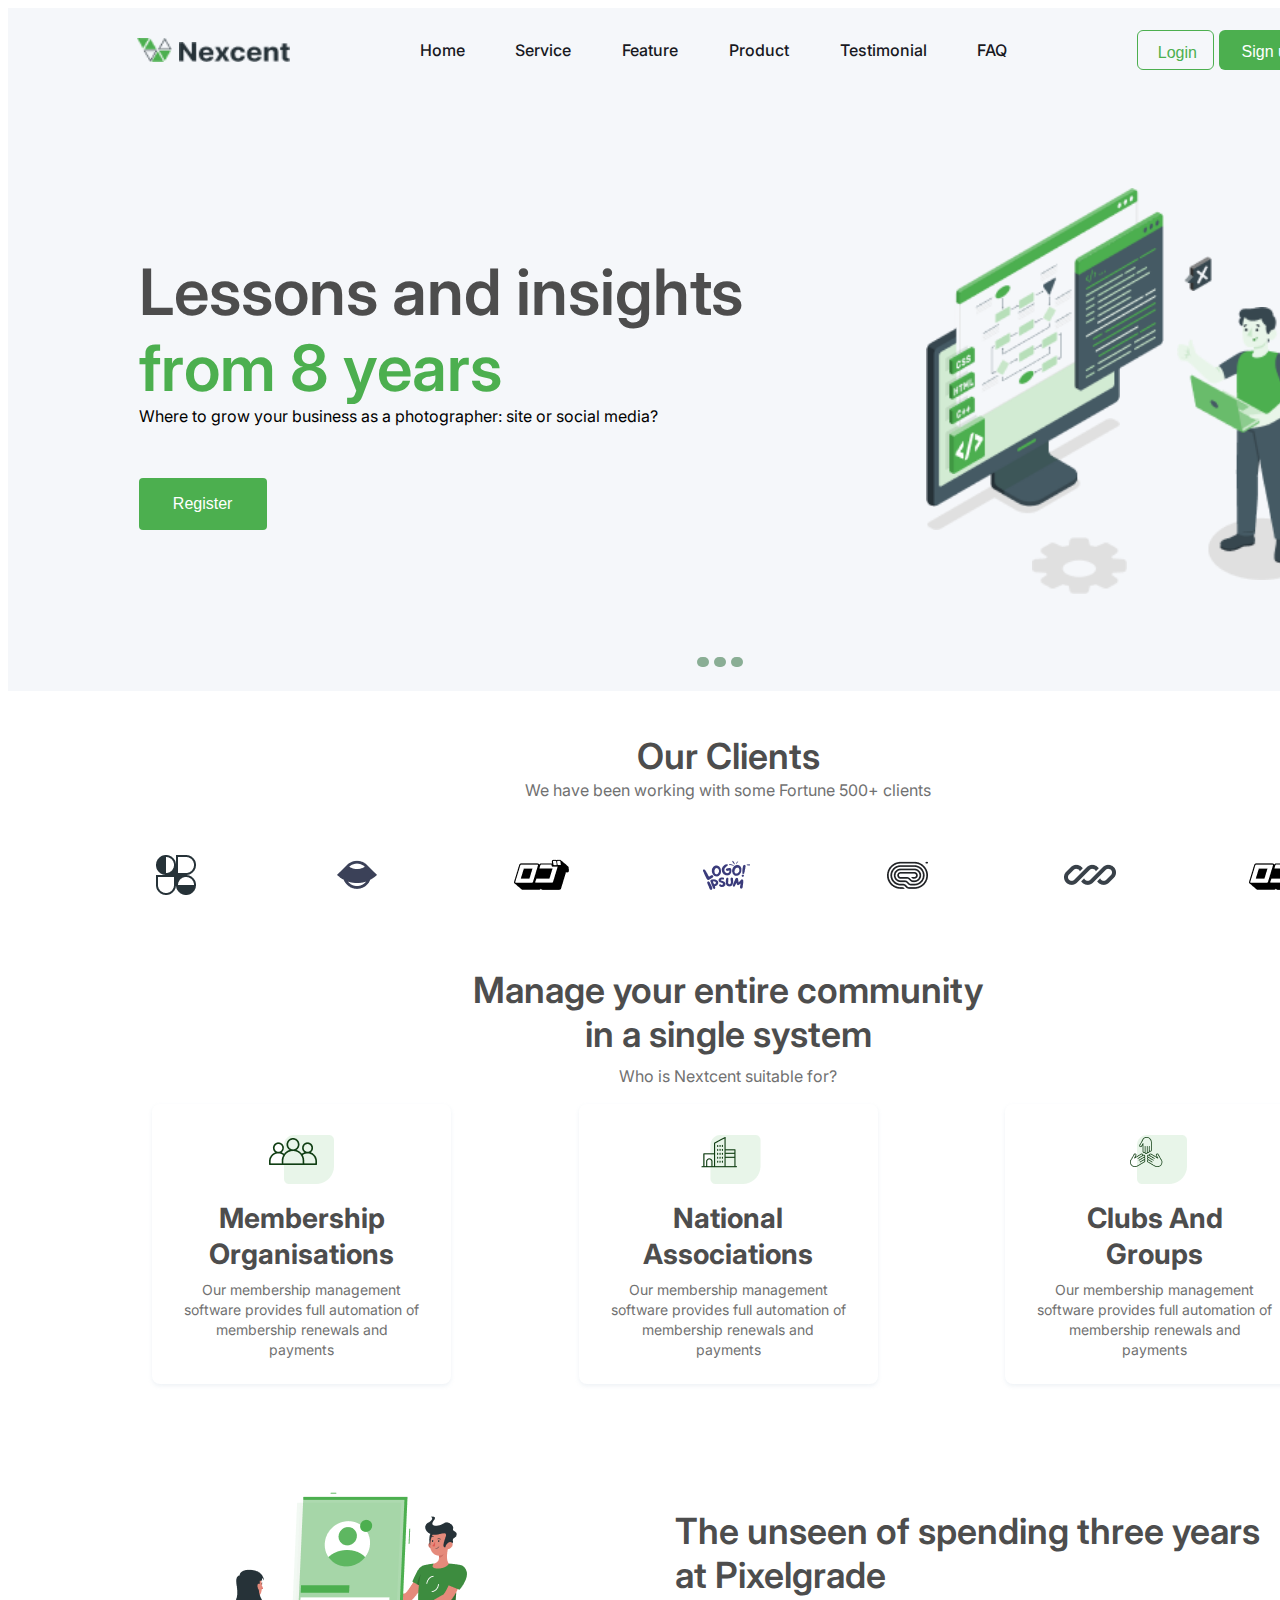
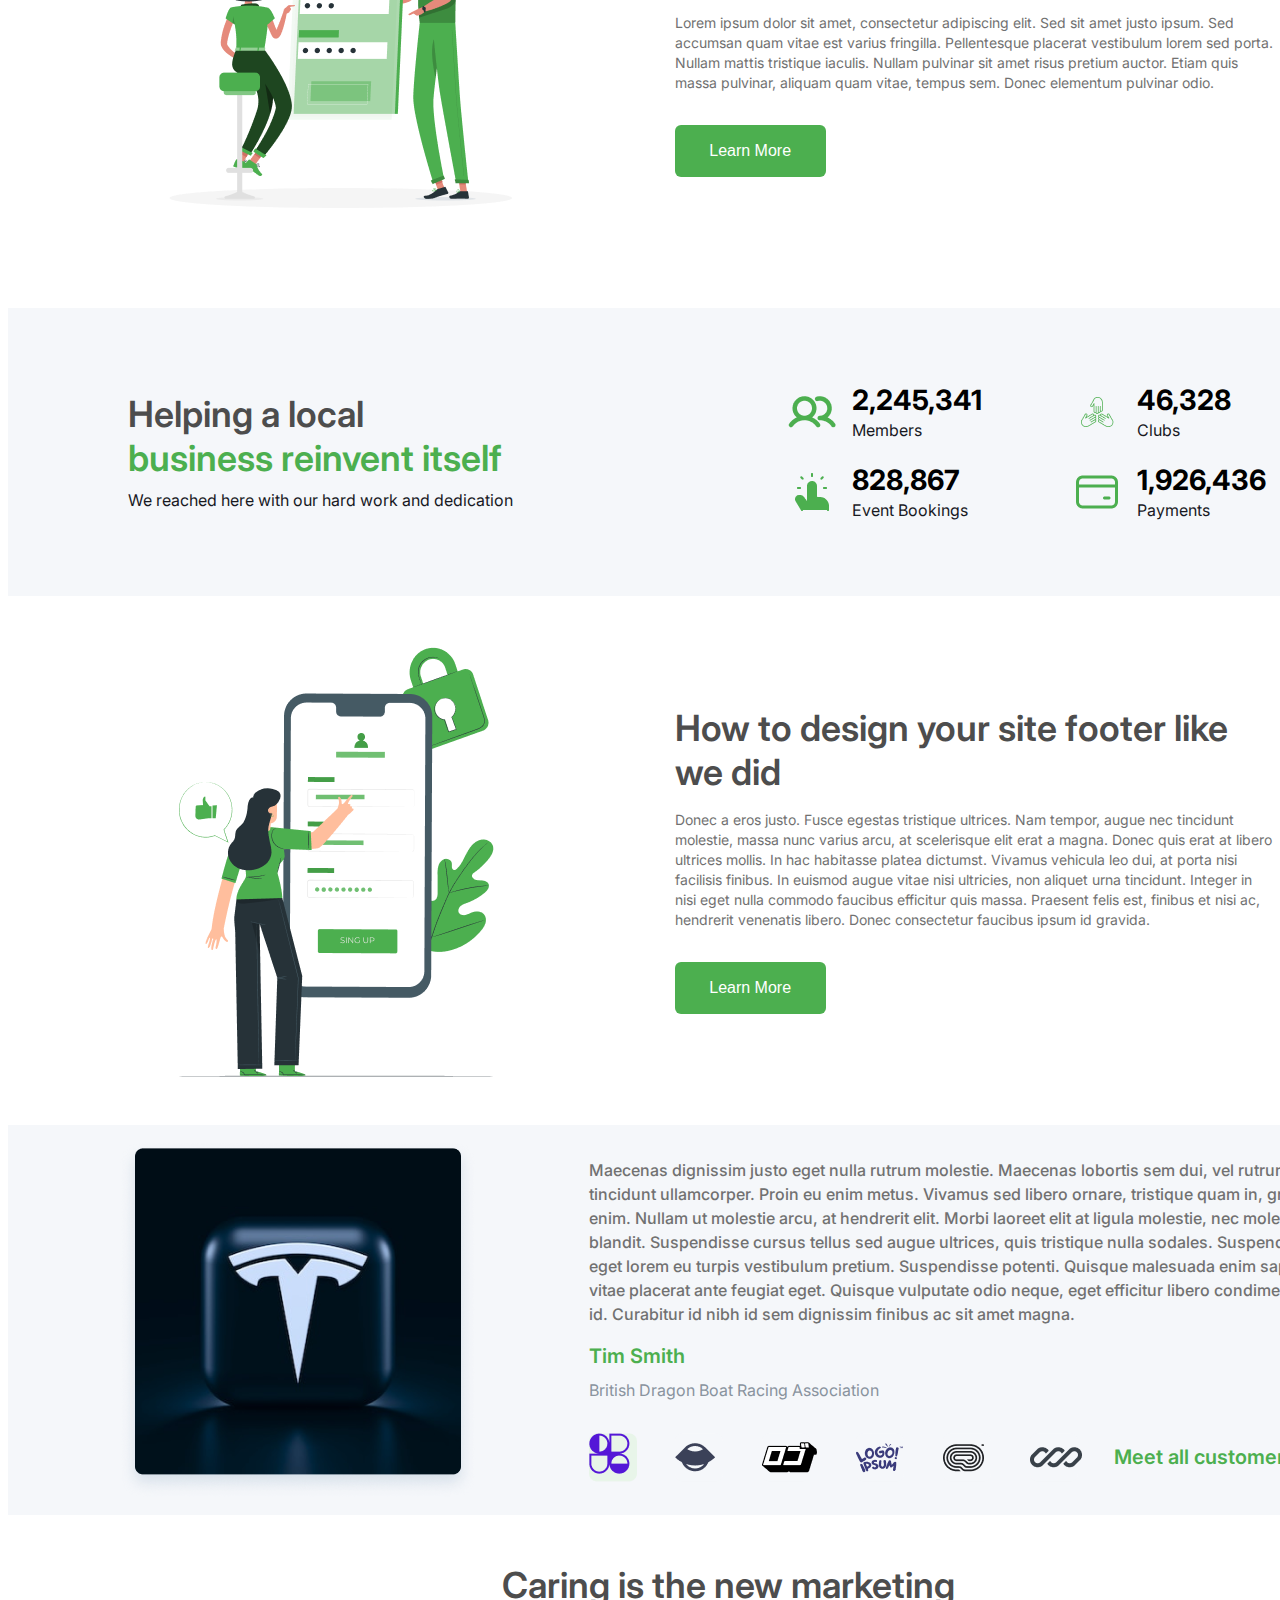
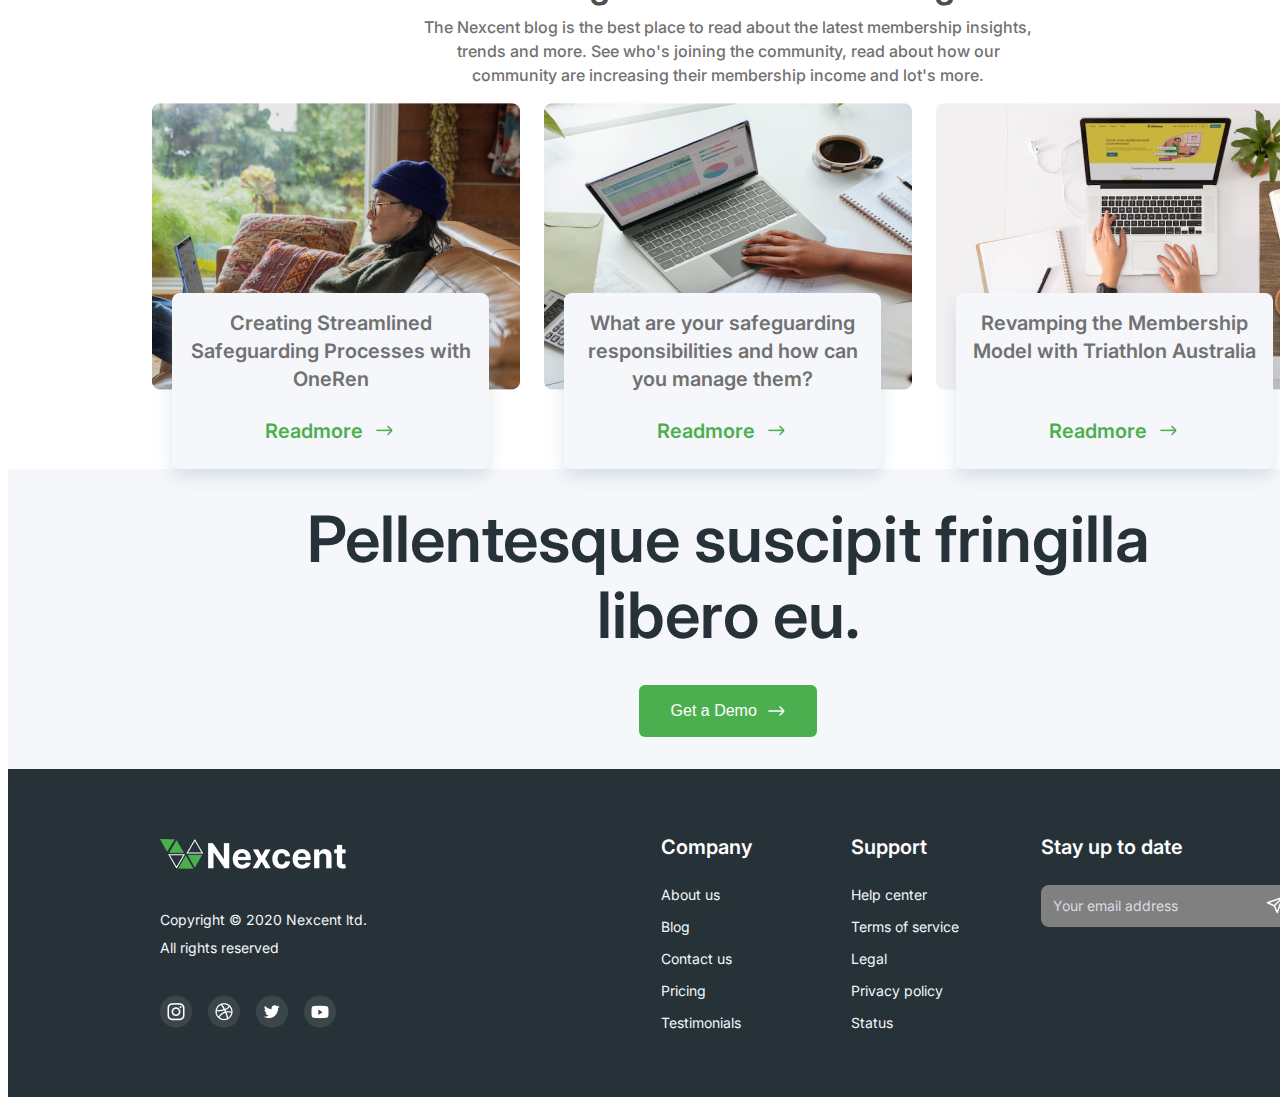
==== index.html @ bb8bcdd5 "fix: community name" ====
<!DOCTYPE html>

<head>
    <!-- get font from googl-->
    <link href="https://fonts.googleapis.com/css?family=Inter:100,200,300,regular,500,600,700,800,900" rel="stylesheet"/>
    <link rel="stylesheet" href="./css/index.css">
</head>
<body>
    <section class="flex-space header">
        <h1>
            <!--this head logo different with footer logo -->
            <img class="logo-icon" src="./img/Icon.png" alt="logo icon">
            <img class="logo-nexcent" src="./img/Nexcent.png" alt="Nexcent"> 
        </h1>
        <div class="flex-space menu">
            <!--all of this div is links-->
            <a #href="">Home</a>
            <a #href="">Service</a>
            <a #href="">Feature</a>
            <a #href="">Product</a>
            <a #href="">Testimonial</a>
            <a #href="">FAQ</a>
        </div>
        <div class="flex-space header-button">
            <!--2 of this button using same text style-->
            <button class="button button-login">Login</button>
            <button class="button button-signup">Sign up</button>
        </div>
    </section>
    <section class="home">
        <div class="introduce flex-space">
            <div class="introduce-content flex-space">
                <div class="introduce-text flex-space">
                    <div class="introduce-title">Lessons and insights <span class="frame-one-title-two">from 8 years</span></div>
                    <div class="introduce-discription">Where to grow your business as a photographer: site or social media?</div>
                </div>
                <button class="introduce-button button">Register</button>
            </div>
            <div class="introduce-image">
                <img class="img-pc-shadow" src="./img/introduce-img/pc-shadow.png" alt="pc shadow">
                <img class="img-pc" src="./img/introduce-img/freepik-device-1-inject.png" alt="device 1 inject">
                <img class="img-windows" src="./img/introduce-img/freepik-Windows- inject.png" alt="windows inject">
                <img class="img-shadow-one" src="./img/introduce-img/freepik-shadow-inject.png" alt="shadow inject">
                <img class="img-bubbles" src="./img/introduce-img/freepik-speech-bubbles-inject.png" alt="bubbles inject">
                <img class="img-human-shadow" src="./img/introduce-img/freepik-Shadow- inject-two.png"  alt="shadow inject two">
                <img class="img-human" src="./img/introduce-img/freepik-Character- inject.png" alt="character inject">
            </div>
            <!--this can use to set different section of hero-section -->
            <div class="introduce-dot flex-space">
                <button class="dot-button"></button>
                <button class="dot-button"></button>
                <button class="dot-button"></button>
            </div>
        </div>
        <section class="clients flex-space">
            <div class="client-head flex-space">
                <div class="clients-title">Our Clients</div>
                <div class="clients-description">We have been working with some Fortune 500+ clients</div>
            </div>
            <div class="clients-logo flex-space">
                <!--there image will have a links and i don't know their name so i ll name it by number-->
                <img  src="./img/clients-logo/Logo-one.png" alt="logo one">
                <img  src="./img/clients-logo/Logo-two.png" alt="logo two">
                <img  src="./img/clients-logo/Logo-three.png" alt="logo three">
                <img  src="./img/clients-logo/Logo-four.png" alt="logo four">
                <img  src="./img/clients-logo/Logo-five.png" alt="logo five">
                <img  src="./img/clients-logo/Logo-six.png" alt="logo six">
                <img  src="./img/clients-logo/Logo-seven.png" alt="logo seven">
            </div>
        </section>
        <section class="community">
            <div class="community-head">
                <div class="community-title">Manage your entire community in a single system</div>
                <div class="community-description">Who is Nextcent suitable for?</div>
            </div>
            <div class="community-content">
                <div class="community-part">
                    <div class="part-head">
                        <img src="./img/community/membership.png" alt="membership">
                        <div class="part-title">Membership Organisations</div>
                    </div>
                    <div class="part-description">
                        Our membership management software provides full automation of membership renewals and payments
                    </div>
                </div>
                <div class="community-part">
                    <div class="part-head">
                        <img src="./img/community/national.png" alt="national associations">
                        <div class="part-title">National Associations</div>
                    </div>
                    <div class="part-description">Our membership management software provides full automation of membership renewals and payments</div>
                </div>
                <div class="community-part">
                    <div class="part-head">
                        <img src="./img/community/club.png" alt="club and groups">
                        <div class="part-title">Clubs And Groups</div>
                    </div>
                    <div class="part-description">Our membership management software provides full automation of membership renewals and payments</div>
                </div>
            </div>
        </section>
        <section class="body-content">
            <section class="unlock">           
                    <img src="./img/body-content/rafiki.png" alt="mobile">               
                <div class="unlock-content">
                    <div class="unlock-content unlock-text">
                        <div class="unlock-title">The unseen of spending three years at Pixelgrade</div>
                        <div class="unlock-description">
                            Lorem ipsum dolor sit amet, consectetur adipiscing elit. Sed sit
                            amet justo ipsum. Sed accumsan quam vitae est varius fringilla. Pellentesque placerat
                            vestibulum lorem sed porta. Nullam mattis tristique iaculis. Nullam pulvinar sit amet risus
                            pretium auctor. Etiam quis massa pulvinar, aliquam quam vitae, tempus sem. Donec elementum
                            pulvinar odio.
                        </div>
                    </div>
                    <button class="button unlock-button">Learn More</button>
                </div>
            </section>
            <section class="achievements">
                <div class="achievements achievements-heading">
                    <div class="achievements-title">Helping a local<br><span class="achievements-title-two"> business reinvent itself</span></div>
                    <div class="achievements-description">We reached here with our hard work and dedication</div>
                </div>
                <div class="couts">            
                        <div class="achievements members">
                            <img src="./img/body-content/members.png" alt="members">
                            <div class="counts-detail">
                                <div class="number">2,245,341</div>
                                <!-- there numbers of achievement can be change by js or get info from other page????-->
                                <div class="achievements-name">Members</div>
                            </div>
                        </div>
                        <div class="achievements members">
                            <img src="./img/body-content/clubs.png" alt="clubs">
                            <div class="counts-detail">
                                <div class="number">46,328</div>
                                <div class="achievements-name">Clubs</div>
                            </div>
                        </div>                   
                        <div class="achievements members">
                            <img src="./img/body-content/event-bookings.png" alt="event bookings">
                            <div class="counts-detail">
                                <div class="number">828,867</div>
                                <div class="achievements-name">Event Bookings</div>
                            </div>
                        </div>
                        <div class="achievements members">
                            <img src="./img/body-content/payments.png" alt="payments">
                            <div class="counts-detail">
                                <div class="number">1,926,436</div>
                                <div class="achievements-name">Payments</div>
                            </div>
                        </div>                   
                </div>
            </section>
            <section class="calender">
                <img src="./img/body-content/pana.png" alt="human logging phone">
                <div class="calender-content">
                    <div class="calender-text">
                        <div class="calender-title">How to design your site footer like we did</div>
                        <div class="calender-description">
                            Donec a eros justo. Fusce egestas tristique ultrices. Nam
                            tempor, augue nec tincidunt molestie, massa nunc varius arcu, at scelerisque elit erat a
                            magna. Donec quis erat at libero ultrices mollis. In hac habitasse platea dictumst. Vivamus
                            vehicula leo dui, at porta nisi facilisis finibus. In euismod augue vitae nisi ultricies,
                            non aliquet urna tincidunt. Integer in nisi eget nulla commodo faucibus efficitur quis
                            massa. Praesent felis est, finibus et nisi ac, hendrerit venenatis libero. Donec consectetur
                            faucibus ipsum id gravida.
                        </div>
                    </div>
                    <button class="button calender-button">Learn More</button>
                </div>
            </section>
            <section class="customer">
                <img src="./img/body-content/image 9.png" alt="customer image">
                <div class="customer-content">
                    <div class="customer-text">
                        <div class="customer-description">
                            Maecenas dignissim justo eget nulla rutrum molestie. Maecenas
                            lobortis sem dui, vel rutrum risus tincidunt ullamcorper. Proin eu enim metus. Vivamus sed
                            libero ornare, tristique quam in, gravida enim. Nullam ut molestie arcu, at hendrerit elit.
                            Morbi laoreet elit at ligula molestie, nec molestie mi blandit. Suspendisse cursus tellus
                            sed augue ultrices, quis tristique nulla sodales. Suspendisse eget lorem eu turpis
                            vestibulum pretium. Suspendisse potenti. Quisque malesuada enim sapien, vitae placerat ante
                            feugiat eget. Quisque vulputate odio neque, eget efficitur libero condimentum id. Curabitur
                            id nibh id sem dignissim finibus ac sit amet magna.
                        </div>
                        <div class="customer-author">
                            <div class="author-name">Tim Smith</div>
                            <div class="author-position">British Dragon Boat Racing Association</div>
                        </div>
                    </div>
                    <div class="customer-logo">
                        <div class="customer-logo-head">
                            <img src="./img/body-content/Logo.png" alt="logo one">
                            <img src="./img/body-content/Logo (1).png" alt="logo two">
                            <img src="./img/body-content/Logo (2).png" alt="logo thir">
                            <img src="./img/body-content/Logo (3).png" alt="logo four">
                            <img src="./img/body-content/Logo (4).png" alt="logo five">
                            <img src="./img/body-content/Logo (5).png" alt="logo six">
                        </div>
                        <a #href="" class="customer-more">Meet all customers<img src="./img/body-content/Right.png" alt="right arow"></a>
                    </div>
                </div>
            </section>
            <section class="community-update">
                <div class="community-update-head">
                    <div class="community-update-title">Caring is the new marketing</div>
                    <div class="community-update-description">
                        The Nexcent blog is the best place to read about the
                        latest membership insights, trends and more. See who's joining the community, read about how our
                        community are increasing their membership income and lot's more.
                    </div>
                </div>
                <div class="community-update-content">
                    <div class="community-update-content-one">
                        <img src="./img/body-content/image 18.png" alt="human with laptop">
                        <div class="community-update-text">
                            <div class="community-update-about">Creating Streamlined Safeguarding Processes with OneRen</div>
                            <a class="community-update-read-more">Readmore<img class="customer-more-icon" src="./img/body-content/Right.png" alt="right arow"></a>
                        </div>
                    </div>
                    <div class="community-update-content-one">
                        <img src="./img/body-content/image 19.png" alt="human textting with laptop one">
                        <div class="community-update-text">
                            <div class="community-update-about">What are your safeguarding responsibilities and how can you manage them?</div>
                            <a class="community-update-read-more">Readmore<img class="customer-more-icon" src="./img/body-content/Right.png" alt="right arow"></a>
                        </div>
                    </div>
                    <div class="community-update-content-one">
                        <img src="./img/body-content/image 20.png" alt="human textting with laptop two">
                        <div class="community-update-text">
                            <div class="community-update-about">Revamping the Membership Model with Triathlon Australia</div>
                            <a class="community-update-read-more">Readmore<img class="customer-more-icon" src="./img/body-content/Right.png" alt="right arow"></a>
                        </div>
                    </div>
                </div>
            </section>
        </section>
    </section>
</body>
<footer>
    <section class="footer-text">
        <div class="footer-title">Pellentesque suscipit fringilla libero eu.</div>
        <button class="button footer-button">
            Get a Demo
            <img class="footer-button-right-arrow" src="./img/Right.png" alt="right while arow">
        </button>
    </section>
    <section class="footer-big">
        <div class="company-info">
            <div>
                <img src="./img/nextcen-footer.png" alt="logo icon">
                <img src="./img/Nexcent-white.png" alt="nexcent">
            </div>
            <div class="copyright">
                <div>Copyright © 2020 Nexcent ltd.</div>
                <div>All rights reserved</div>
            </div>

            <div class="social-links">
                <img src="./img/instagram.png" alt="instagram">
                <img src="./img/bakesball.png" alt="bakesball?">
                <img src="./img/twiter.png" alt="twiter">
                <img src="./img/youtube.png" alt="youtube">
            </div>
        </div>
        <section class="links">
            <div class="col-one">
                <div class="col-one-head">Company</div>
                <div class="col-one-link-group">
                    <a class="col-one-link">About us</a>
                    <a class="col-one-link">Blog</a>
                    <a class="col-one-link">Contact us</a>
                    <a class="col-one-link">Pricing</a>
                    <a class="col-one-link">Testimonials</a>
                </div>
            </div>
            <div class="col-one">
                <!-- it use same div css so i used it again without rename-->
                <div class="col-one-head">Support</div>
                <div class="col-one-link-group">
                    <a class="col-one-link">Help center</a>
                    <a class="col-one-link">Terms of service</a>
                    <a class="col-one-link">Legal</a>
                    <a class="col-one-link">Privacy policy</a>
                    <a class="col-one-link">Status</a>
                </div>
            </div>
            <div class="col-two">
                <div class="col-one-head">Stay up to date</div>
                <form class="email-input" action="./action/action_page.php">
                    <label id="email-input-title" for="emails">Your email address</label>
                    <input class="email-input-box" oninput="myFunction()" type="email" id="emails" name="emails"
                        multiple>
                    <input class="email-send-image" type="image" src="./img/send.png" alt="submit">
                </form>
                <script src="./js/index.js"></script> <!-- i am not sure this correct or not-->
            </div>
        </section>
    </section>
</footer>
---- css/index.css ----
@import "body.css";
@import "footer.css";
@import "head.css";
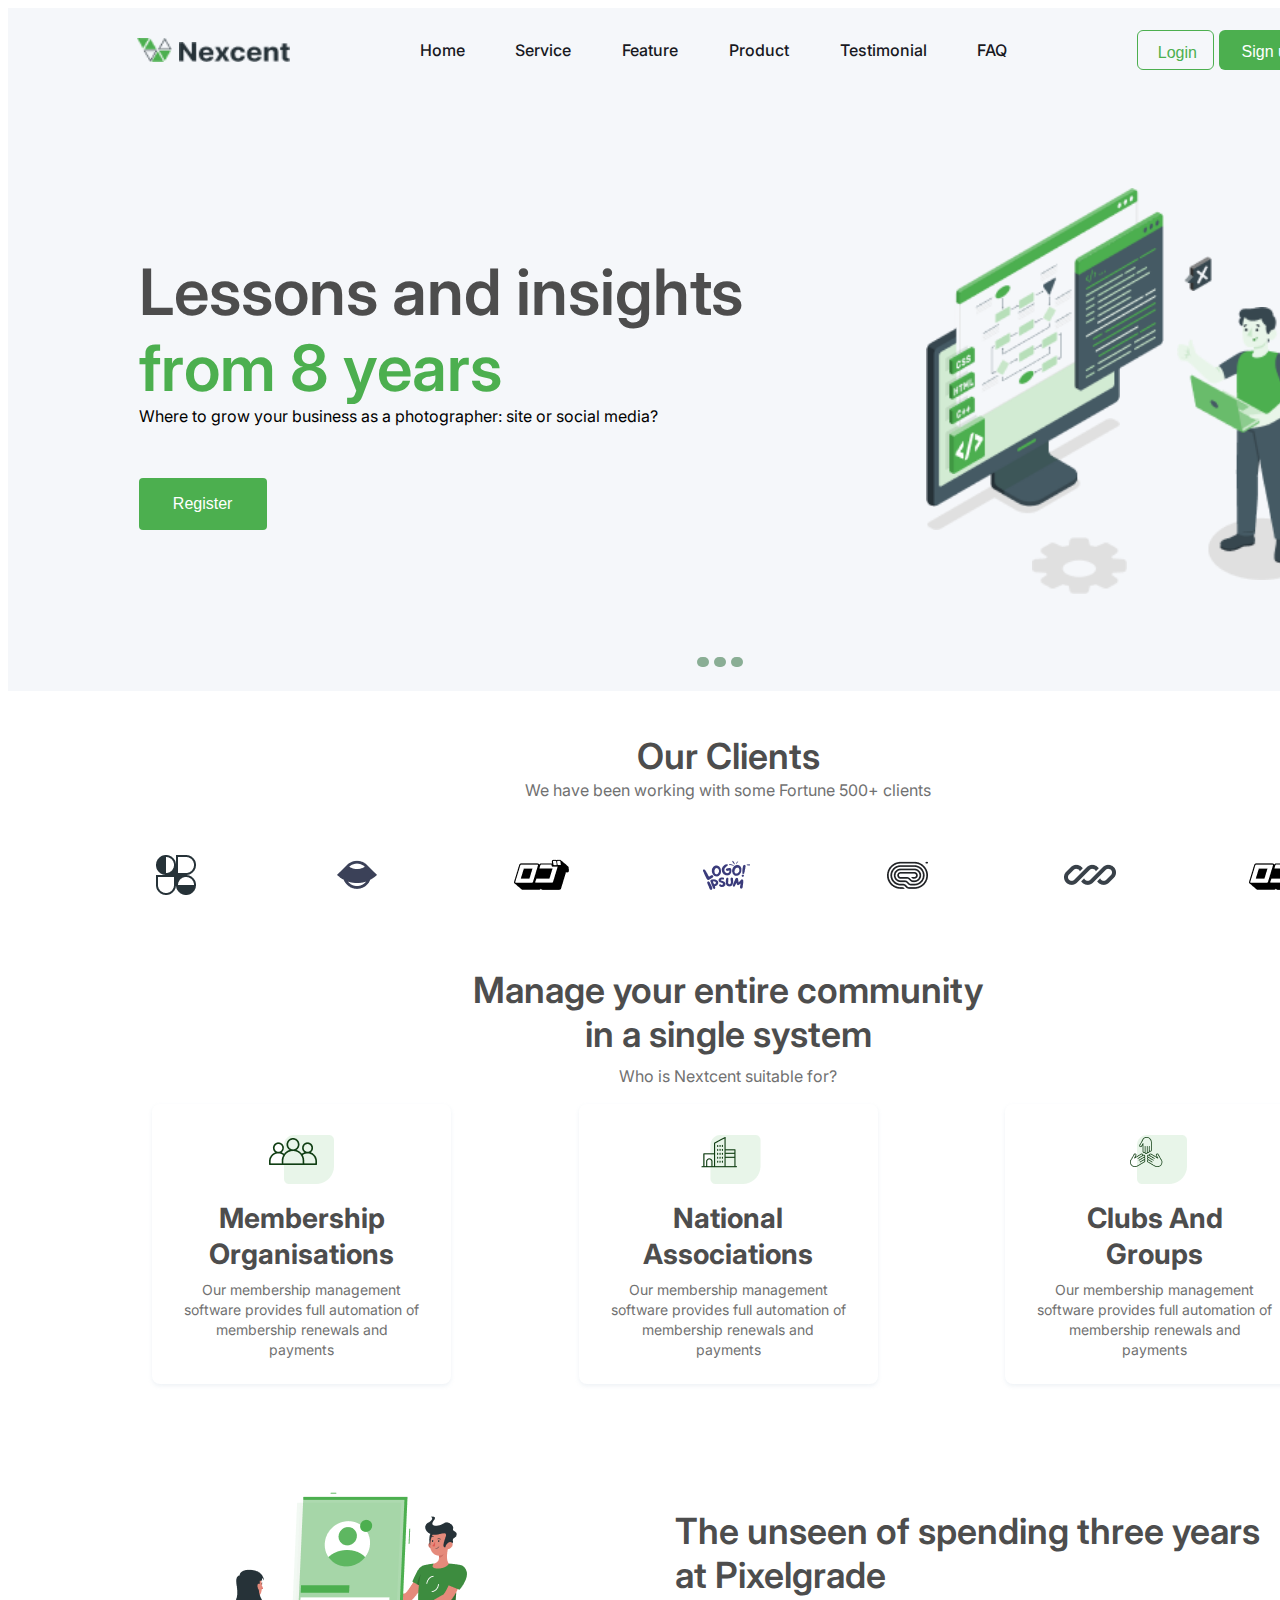
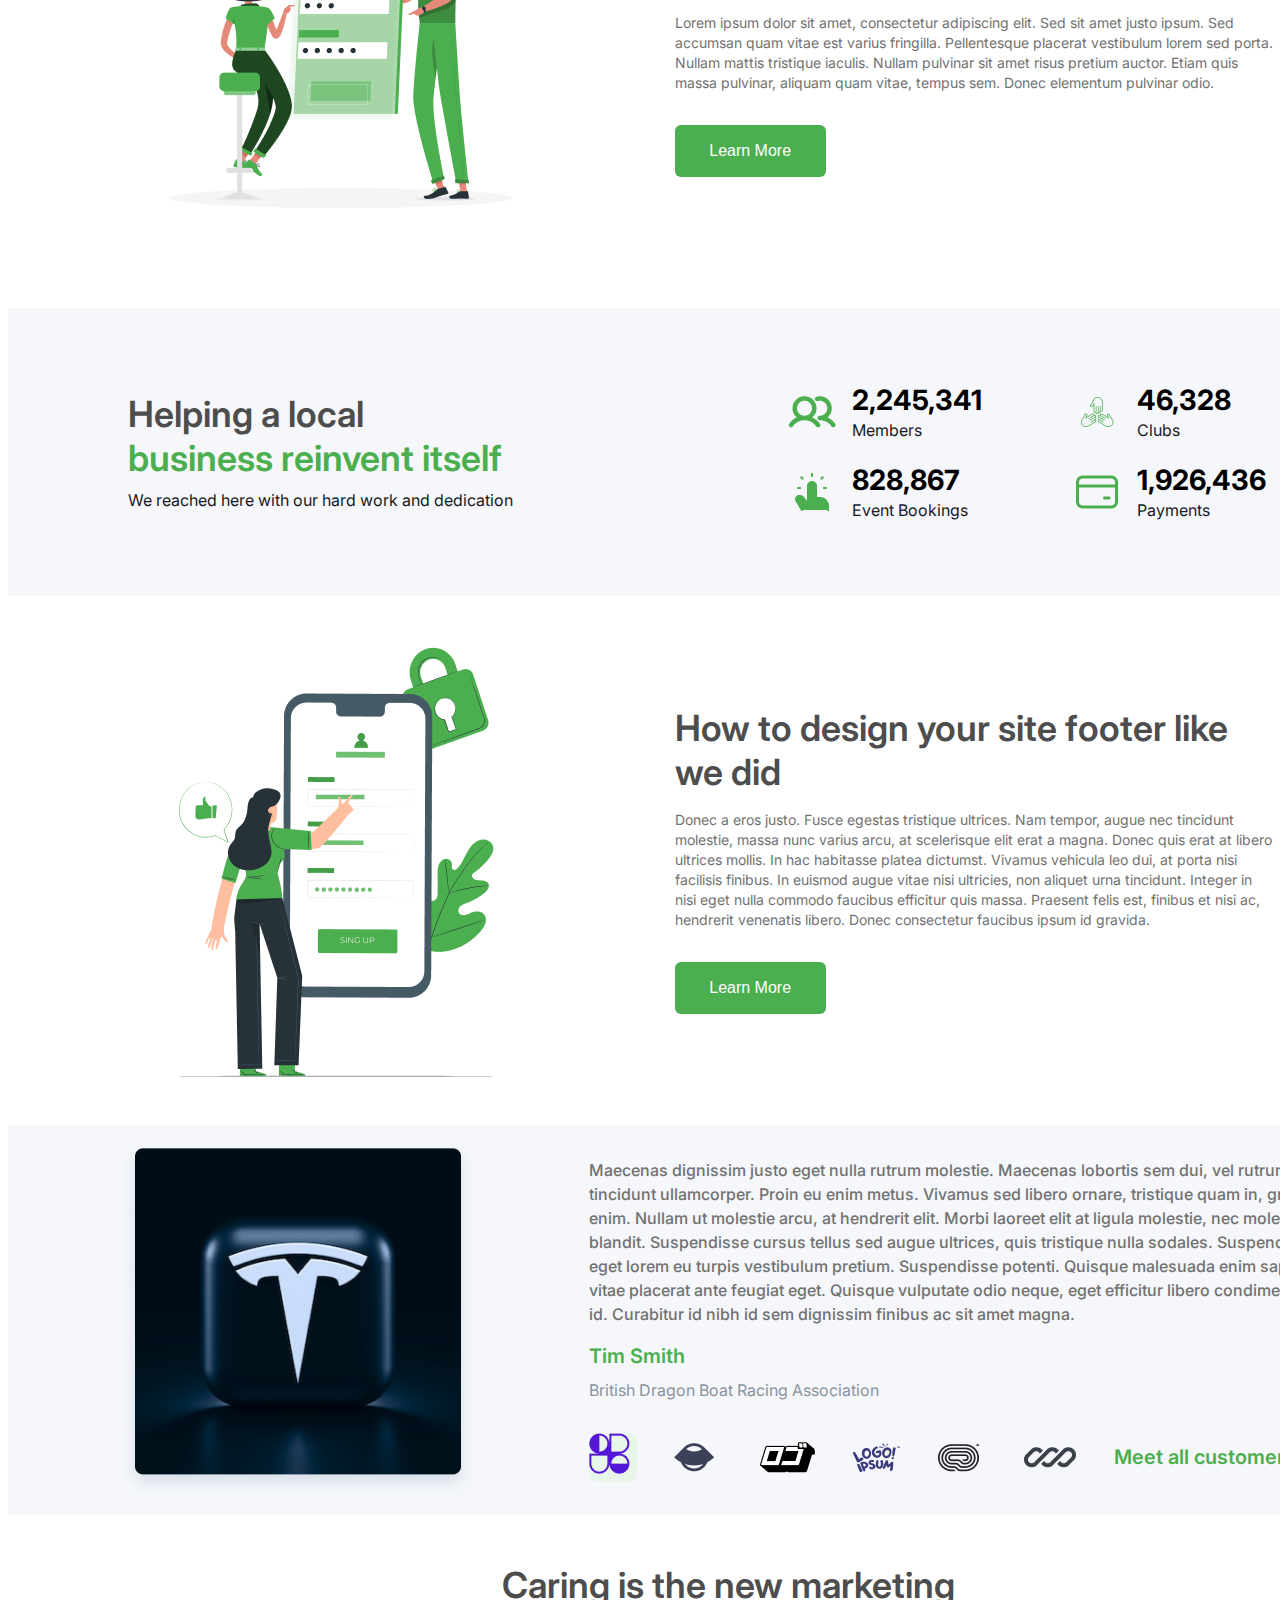
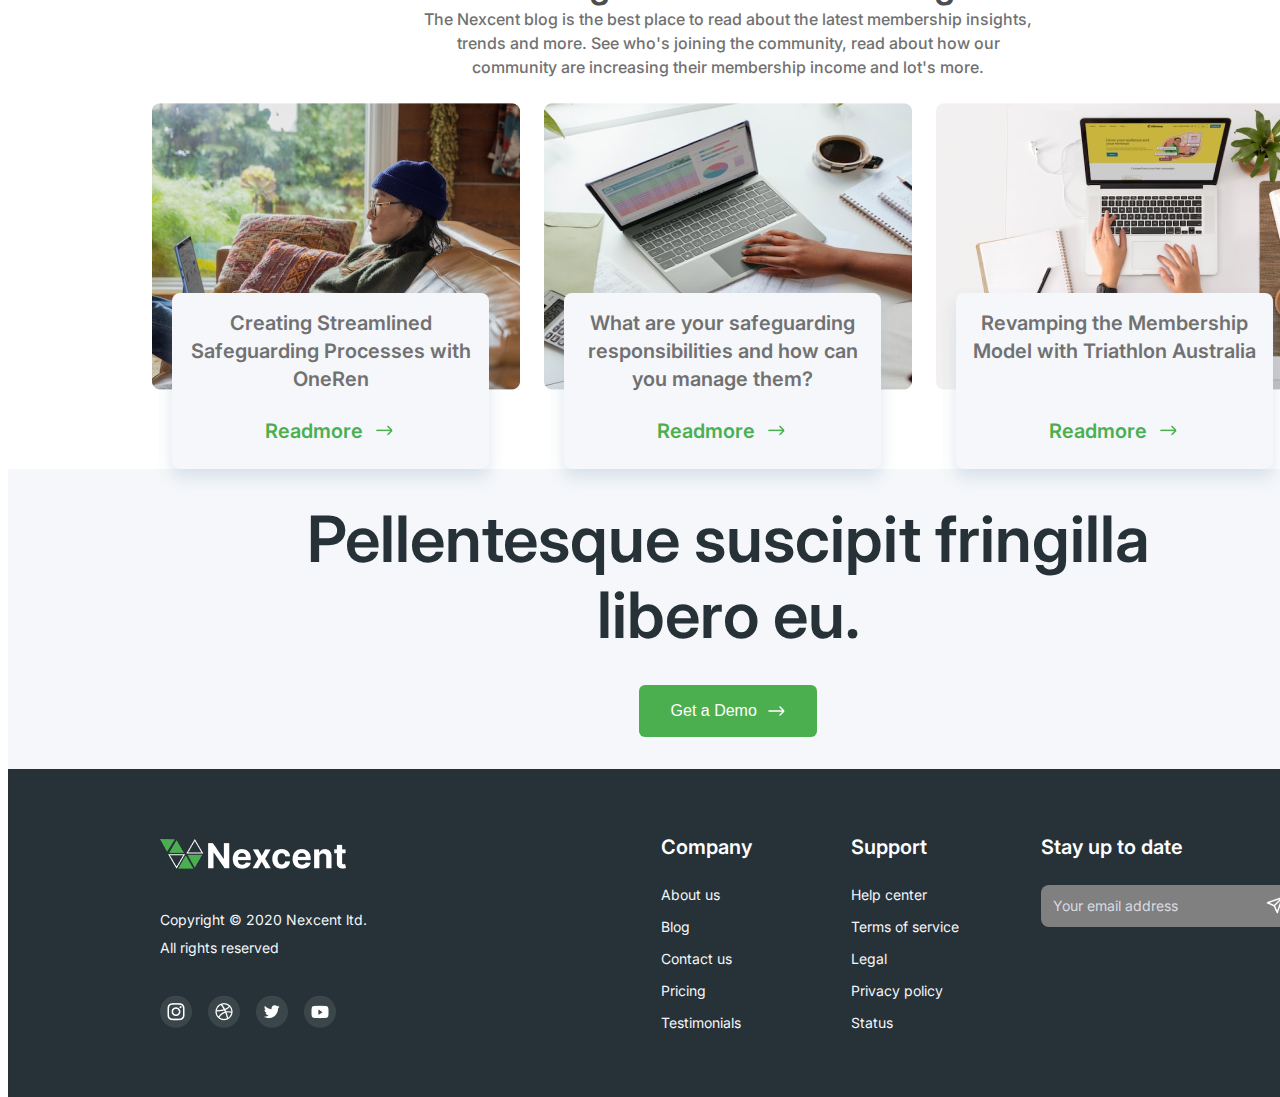
==== commit 51978083: "fix: community-update rename" ====
--- a/index.html
+++ b/index.html
@@ -101,7 +101,7 @@
         </section>
         <section class="body-content">
             <section class="unlock">           
-                    <img src="./img/body-content/rafiki.png" alt="mobile">               
+                <img src="./img/body-content/rafiki.png" alt="rafiki">               
                 <div class="unlock-content">
                     <div class="unlock-content unlock-text">
                         <div class="unlock-title">The unseen of spending three years at Pixelgrade</div>
@@ -130,21 +130,21 @@
                                 <div class="achievements-name">Members</div>
                             </div>
                         </div>
-                        <div class="achievements members">
+                        <div class="achievements clubs">
                             <img src="./img/body-content/clubs.png" alt="clubs">
                             <div class="counts-detail">
                                 <div class="number">46,328</div>
                                 <div class="achievements-name">Clubs</div>
                             </div>
                         </div>                   
-                        <div class="achievements members">
+                        <div class="achievements event-bookings">
                             <img src="./img/body-content/event-bookings.png" alt="event bookings">
                             <div class="counts-detail">
                                 <div class="number">828,867</div>
                                 <div class="achievements-name">Event Bookings</div>
                             </div>
                         </div>
-                        <div class="achievements members">
+                        <div class="achievements payments">
                             <img src="./img/body-content/payments.png" alt="payments">
                             <div class="counts-detail">
                                 <div class="number">1,926,436</div>
@@ -172,7 +172,7 @@
                 </div>
             </section>
             <section class="customer">
-                <img src="./img/body-content/image 9.png" alt="customer image">
+                <img src="./img/body-content/tesla.png" alt="tesla">
                 <div class="customer-content">
                     <div class="customer-text">
                         <div class="customer-description">
@@ -191,47 +191,45 @@
                         </div>
                     </div>
                     <div class="customer-logo">
-                        <div class="customer-logo-head">
-                            <img src="./img/body-content/Logo.png" alt="logo one">
-                            <img src="./img/body-content/Logo (1).png" alt="logo two">
-                            <img src="./img/body-content/Logo (2).png" alt="logo thir">
-                            <img src="./img/body-content/Logo (3).png" alt="logo four">
-                            <img src="./img/body-content/Logo (4).png" alt="logo five">
-                            <img src="./img/body-content/Logo (5).png" alt="logo six">
-                        </div>
-                        <a #href="" class="customer-more">Meet all customers<img src="./img/body-content/Right.png" alt="right arow"></a>
+                        <img src="./img/body-content/Logo.png" alt="logo one">
+                        <img src="./img/body-content/Logo (1).png" alt="logo two">
+                        <img src="./img/body-content/Logo (2).png" alt="logo thir">
+                        <img src="./img/body-content/Logo (3).png" alt="logo four">
+                        <img src="./img/body-content/Logo (4).png" alt="logo five">
+                        <img src="./img/body-content/Logo (5).png" alt="logo six">
+                        <a #href="" class="customer-more">Meet all customers<img src="./img/body-content/Right.png" alt="move to the link"></a>
                     </div>
                 </div>
             </section>
             <section class="community-update">
-                <div class="community-update-head">
-                    <div class="community-update-title">Caring is the new marketing</div>
-                    <div class="community-update-description">
+                <div class="update-head">
+                    <div class="update-title">Caring is the new marketing</div>
+                    <div class="update-description">
                         The Nexcent blog is the best place to read about the
                         latest membership insights, trends and more. See who's joining the community, read about how our
                         community are increasing their membership income and lot's more.
                     </div>
                 </div>
-                <div class="community-update-content">
-                    <div class="community-update-content-one">
+                <div class="update-content">
+                    <div class="update-one">
                         <img src="./img/body-content/image 18.png" alt="human with laptop">
-                        <div class="community-update-text">
-                            <div class="community-update-about">Creating Streamlined Safeguarding Processes with OneRen</div>
-                            <a class="community-update-read-more">Readmore<img class="customer-more-icon" src="./img/body-content/Right.png" alt="right arow"></a>
-                        </div>
-                    </div>
-                    <div class="community-update-content-one">
+                        <div class="update-about">
+                            <div class="about-content">Creating Streamlined Safeguarding Processes with OneRen</div>
+                            <a class="update-more">Readmore<img class="customer-more-icon" src="./img/body-content/Right.png" alt="right arow"></a>
+                        </div>
+                    </div>
+                    <div class="update-two">
                         <img src="./img/body-content/image 19.png" alt="human textting with laptop one">
-                        <div class="community-update-text">
-                            <div class="community-update-about">What are your safeguarding responsibilities and how can you manage them?</div>
-                            <a class="community-update-read-more">Readmore<img class="customer-more-icon" src="./img/body-content/Right.png" alt="right arow"></a>
-                        </div>
-                    </div>
-                    <div class="community-update-content-one">
+                        <div class="update-about">
+                            <div class="about-content">What are your safeguarding responsibilities and how can you manage them?</div>
+                            <a class="update-more">Readmore<img class="customer-more-icon" src="./img/body-content/Right.png" alt="right arow"></a>
+                        </div>
+                    </div>
+                    <div class="update-three">
                         <img src="./img/body-content/image 20.png" alt="human textting with laptop two">
-                        <div class="community-update-text">
-                            <div class="community-update-about">Revamping the Membership Model with Triathlon Australia</div>
-                            <a class="community-update-read-more">Readmore<img class="customer-more-icon" src="./img/body-content/Right.png" alt="right arow"></a>
+                        <div class="update-about">
+                            <div class="about-content">Revamping the Membership Model with Triathlon Australia</div>
+                            <a class="update-more">Readmore<img class="customer-more-icon" src="./img/body-content/Right.png" alt="right arow"></a>
                         </div>
                     </div>
                 </div>
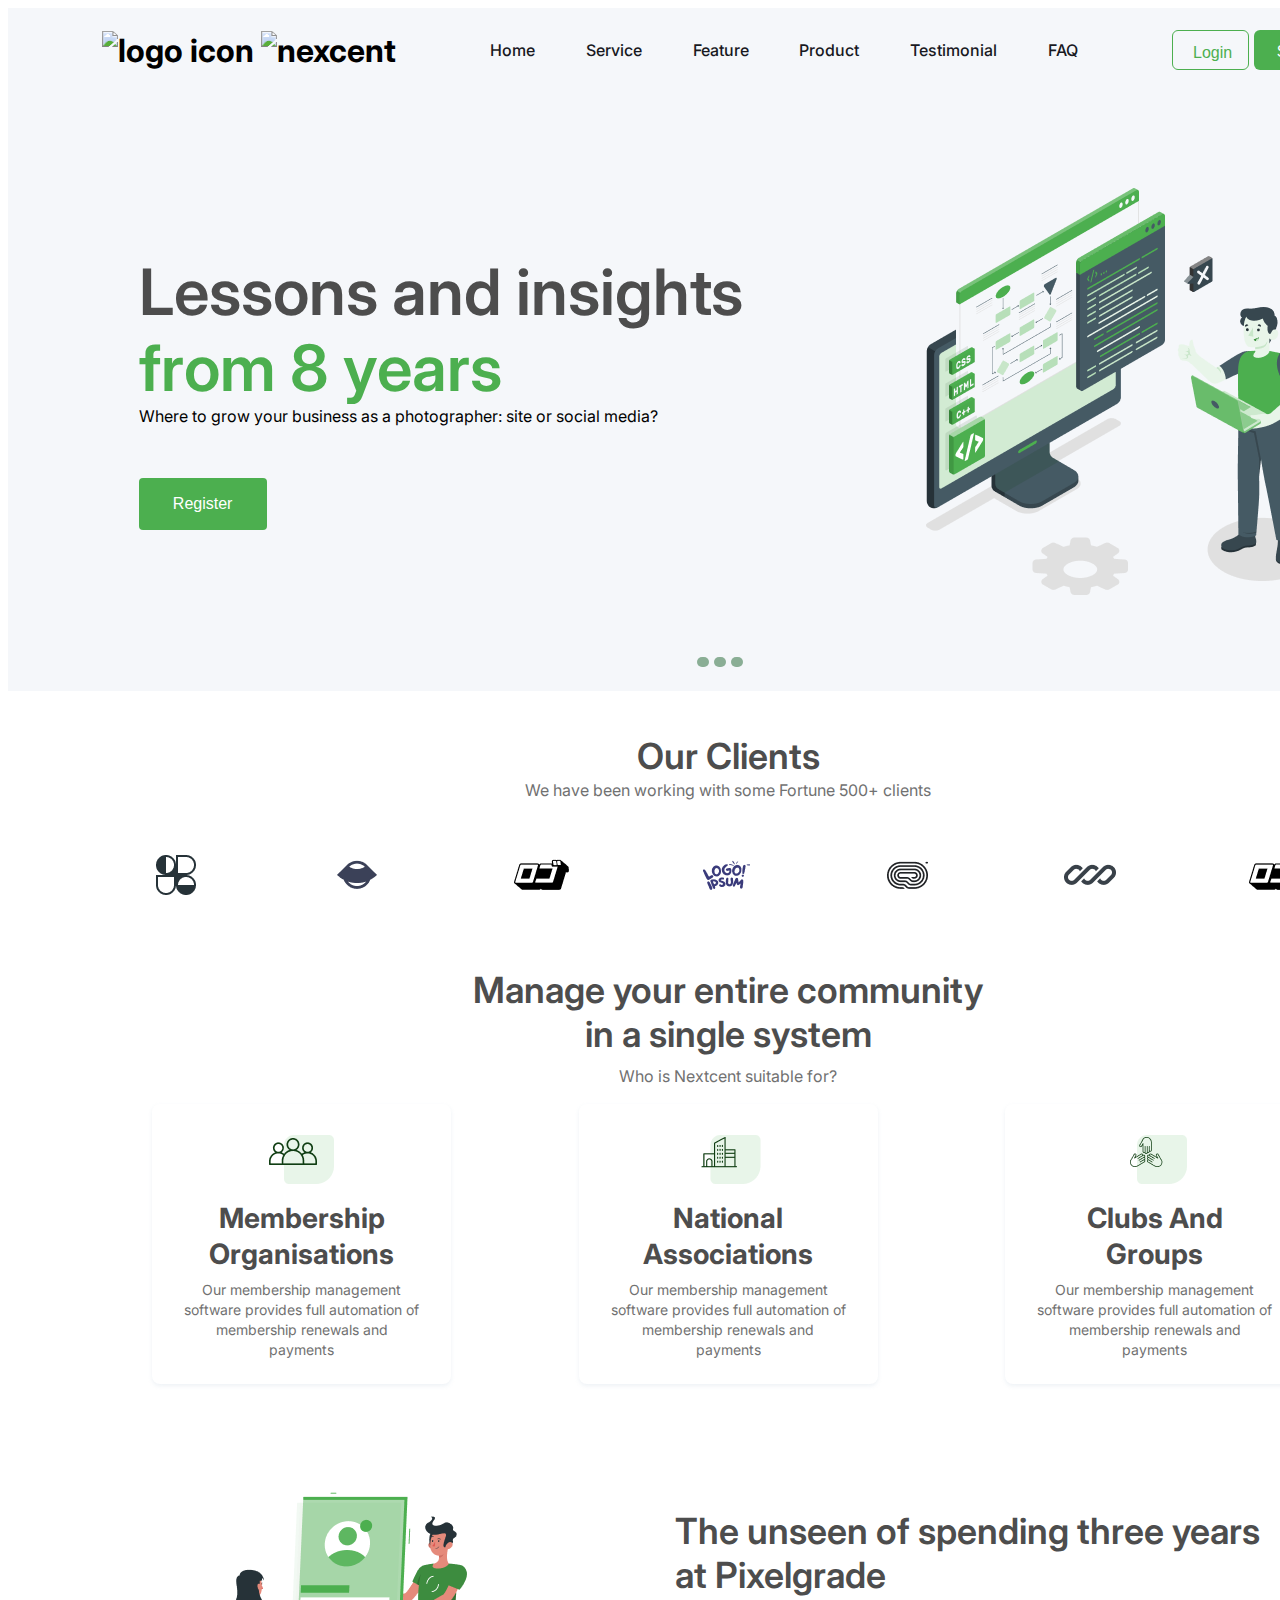
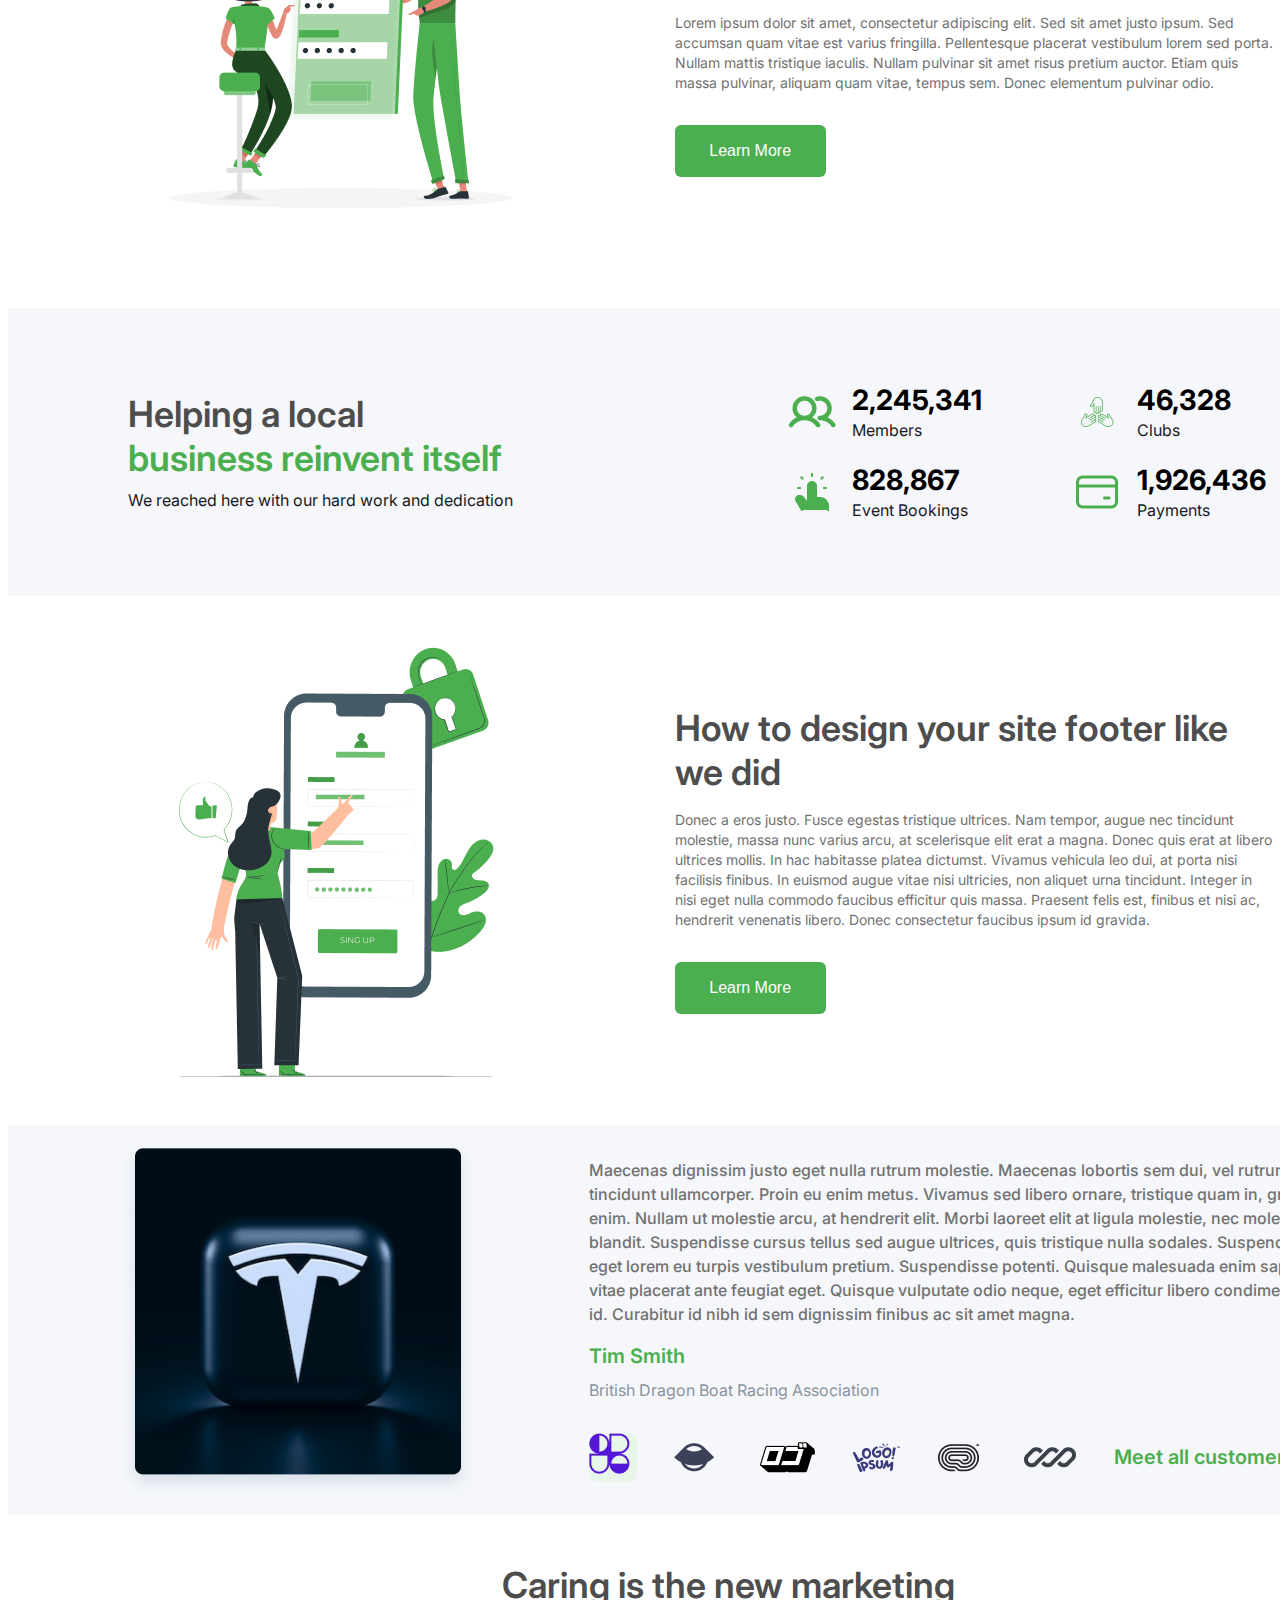
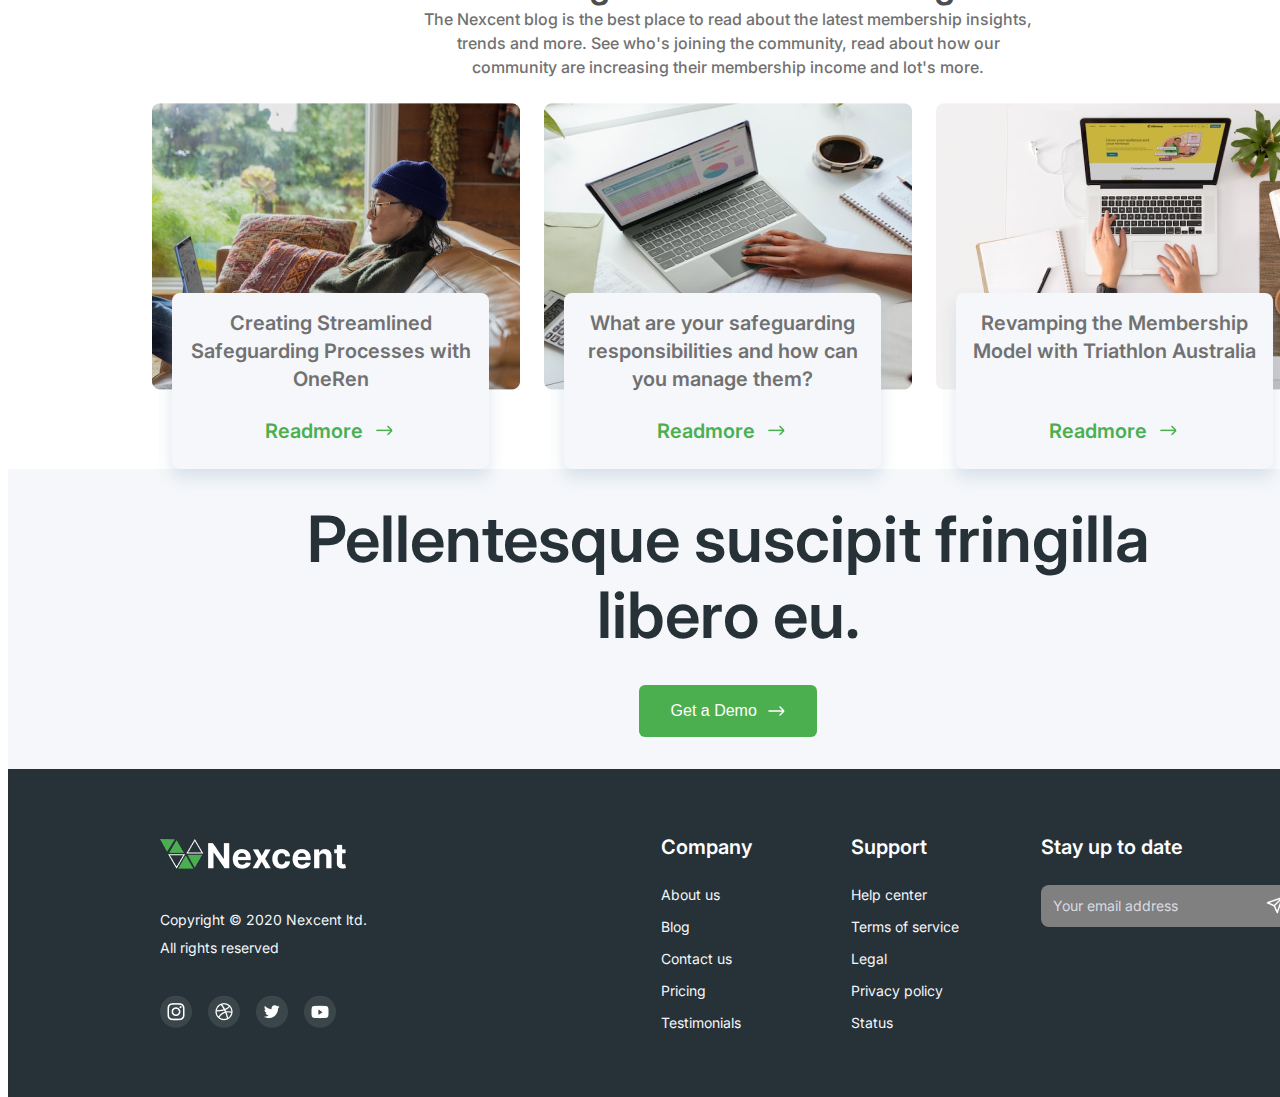
==== commit 9f5df3ef: "fix: remove "introduce" part img and set big img" ====
--- a/index.html
+++ b/index.html
@@ -9,8 +9,8 @@
     <section class="flex-space header">
         <h1>
             <!--this head logo different with footer logo -->
-            <img class="logo-icon" src="./img/Icon.png" alt="logo icon">
-            <img class="logo-nexcent" src="./img/Nexcent.png" alt="Nexcent"> 
+            <img class="logo-icon" src="./img/icon.png" alt="logo icon">
+            <img class="logo-nexcent" src="./img/nexcent.png" alt="nexcent"> 
         </h1>
         <div class="flex-space menu">
             <!--all of this div is links-->
@@ -37,13 +37,7 @@
                 <button class="introduce-button button">Register</button>
             </div>
             <div class="introduce-image">
-                <img class="img-pc-shadow" src="./img/introduce-img/pc-shadow.png" alt="pc shadow">
-                <img class="img-pc" src="./img/introduce-img/freepik-device-1-inject.png" alt="device 1 inject">
-                <img class="img-windows" src="./img/introduce-img/freepik-Windows- inject.png" alt="windows inject">
-                <img class="img-shadow-one" src="./img/introduce-img/freepik-shadow-inject.png" alt="shadow inject">
-                <img class="img-bubbles" src="./img/introduce-img/freepik-speech-bubbles-inject.png" alt="bubbles inject">
-                <img class="img-human-shadow" src="./img/introduce-img/freepik-Shadow- inject-two.png"  alt="shadow inject two">
-                <img class="img-human" src="./img/introduce-img/freepik-Character- inject.png" alt="character inject">
+                <img src="./img/introduce-img/illustration.png " alt="illustration">
             </div>
             <!--this can use to set different section of hero-section -->
             <div class="introduce-dot flex-space">
@@ -122,35 +116,35 @@
                     <div class="achievements-description">We reached here with our hard work and dedication</div>
                 </div>
                 <div class="couts">            
-                        <div class="achievements members">
-                            <img src="./img/body-content/members.png" alt="members">
-                            <div class="counts-detail">
-                                <div class="number">2,245,341</div>
-                                <!-- there numbers of achievement can be change by js or get info from other page????-->
-                                <div class="achievements-name">Members</div>
-                            </div>
-                        </div>
-                        <div class="achievements clubs">
-                            <img src="./img/body-content/clubs.png" alt="clubs">
-                            <div class="counts-detail">
-                                <div class="number">46,328</div>
-                                <div class="achievements-name">Clubs</div>
-                            </div>
-                        </div>                   
-                        <div class="achievements event-bookings">
-                            <img src="./img/body-content/event-bookings.png" alt="event bookings">
-                            <div class="counts-detail">
-                                <div class="number">828,867</div>
-                                <div class="achievements-name">Event Bookings</div>
-                            </div>
-                        </div>
-                        <div class="achievements payments">
-                            <img src="./img/body-content/payments.png" alt="payments">
-                            <div class="counts-detail">
-                                <div class="number">1,926,436</div>
-                                <div class="achievements-name">Payments</div>
-                            </div>
-                        </div>                   
+                    <div class="achievements members">
+                        <img src="./img/body-content/members.png" alt="members">
+                        <div class="counts-detail">
+                            <div class="number">2,245,341</div>
+                            <!-- there numbers of achievement can be change by js or get info from other page????-->
+                            <div class="achievements-name">Members</div>
+                        </div>
+                    </div>
+                    <div class="achievements clubs">
+                        <img src="./img/body-content/clubs.png" alt="clubs">
+                        <div class="counts-detail">
+                            <div class="number">46,328</div>
+                            <div class="achievements-name">Clubs</div>
+                        </div>
+                    </div>                   
+                    <div class="achievements event-bookings">
+                        <img src="./img/body-content/event-bookings.png" alt="event bookings">
+                        <div class="counts-detail">
+                            <div class="number">828,867</div>
+                            <div class="achievements-name">Event Bookings</div>
+                        </div>
+                    </div>
+                    <div class="achievements payments">
+                        <img src="./img/body-content/payments.png" alt="payments">
+                        <div class="counts-detail">
+                            <div class="number">1,926,436</div>
+                            <div class="achievements-name">Payments</div>
+                        </div>
+                    </div>                                      
                 </div>
             </section>
             <section class="calender">
@@ -238,14 +232,14 @@
     </section>
 </body>
 <footer>
-    <section class="footer-text">
+    <section class="footer-head">
         <div class="footer-title">Pellentesque suscipit fringilla libero eu.</div>
         <button class="button footer-button">
             Get a Demo
-            <img class="footer-button-right-arrow" src="./img/Right.png" alt="right while arow">
+            <img src="./img/Right.png" alt="go to the demo">
         </button>
     </section>
-    <section class="footer-big">
+    <section class="footer-content">
         <div class="company-info">
             <div>
                 <img src="./img/nextcen-footer.png" alt="logo icon">
@@ -263,38 +257,36 @@
                 <img src="./img/youtube.png" alt="youtube">
             </div>
         </div>
-        <section class="links">
-            <div class="col-one">
-                <div class="col-one-head">Company</div>
-                <div class="col-one-link-group">
-                    <a class="col-one-link">About us</a>
-                    <a class="col-one-link">Blog</a>
-                    <a class="col-one-link">Contact us</a>
-                    <a class="col-one-link">Pricing</a>
-                    <a class="col-one-link">Testimonials</a>
-                </div>
-            </div>
-            <div class="col-one">
-                <!-- it use same div css so i used it again without rename-->
-                <div class="col-one-head">Support</div>
-                <div class="col-one-link-group">
-                    <a class="col-one-link">Help center</a>
-                    <a class="col-one-link">Terms of service</a>
-                    <a class="col-one-link">Legal</a>
-                    <a class="col-one-link">Privacy policy</a>
-                    <a class="col-one-link">Status</a>
-                </div>
-            </div>
-            <div class="col-two">
-                <div class="col-one-head">Stay up to date</div>
+        <div class="links">
+            <div class="company">
+                <div class="company-title">Company</div>
+                <div class="company-links">
+                    <a #href="">About us</a>
+                    <a #href="">Blog</a>
+                    <a #href="">Contact us</a>
+                    <a #href="">Pricing</a>
+                    <a #href="">Testimonials</a>
+                </div>
+            </div>
+            <div class="support">
+                <div class="support-title">Support</div>
+                <div class="support-links">
+                    <a #href="">Help center</a>
+                    <a #href="">Terms of service</a>
+                    <a #href="">Legal</a>
+                    <a #href="">Privacy policy</a>
+                    <a #href="">Status</a>
+                </div>
+            </div>
+            <div class="stay-up">
+                <div class="stayup-title">Stay up to date</div>
                 <form class="email-input" action="./action/action_page.php">
                     <label id="email-input-title" for="emails">Your email address</label>
-                    <input class="email-input-box" oninput="myFunction()" type="email" id="emails" name="emails"
-                        multiple>
+                    <input class="email-input-box" oninput="myFunction()" type="email" id="emails" name="emails" multiple>
                     <input class="email-send-image" type="image" src="./img/send.png" alt="submit">
                 </form>
                 <script src="./js/index.js"></script> <!-- i am not sure this correct or not-->
             </div>
-        </section>
+        </div>
     </section>
 </footer>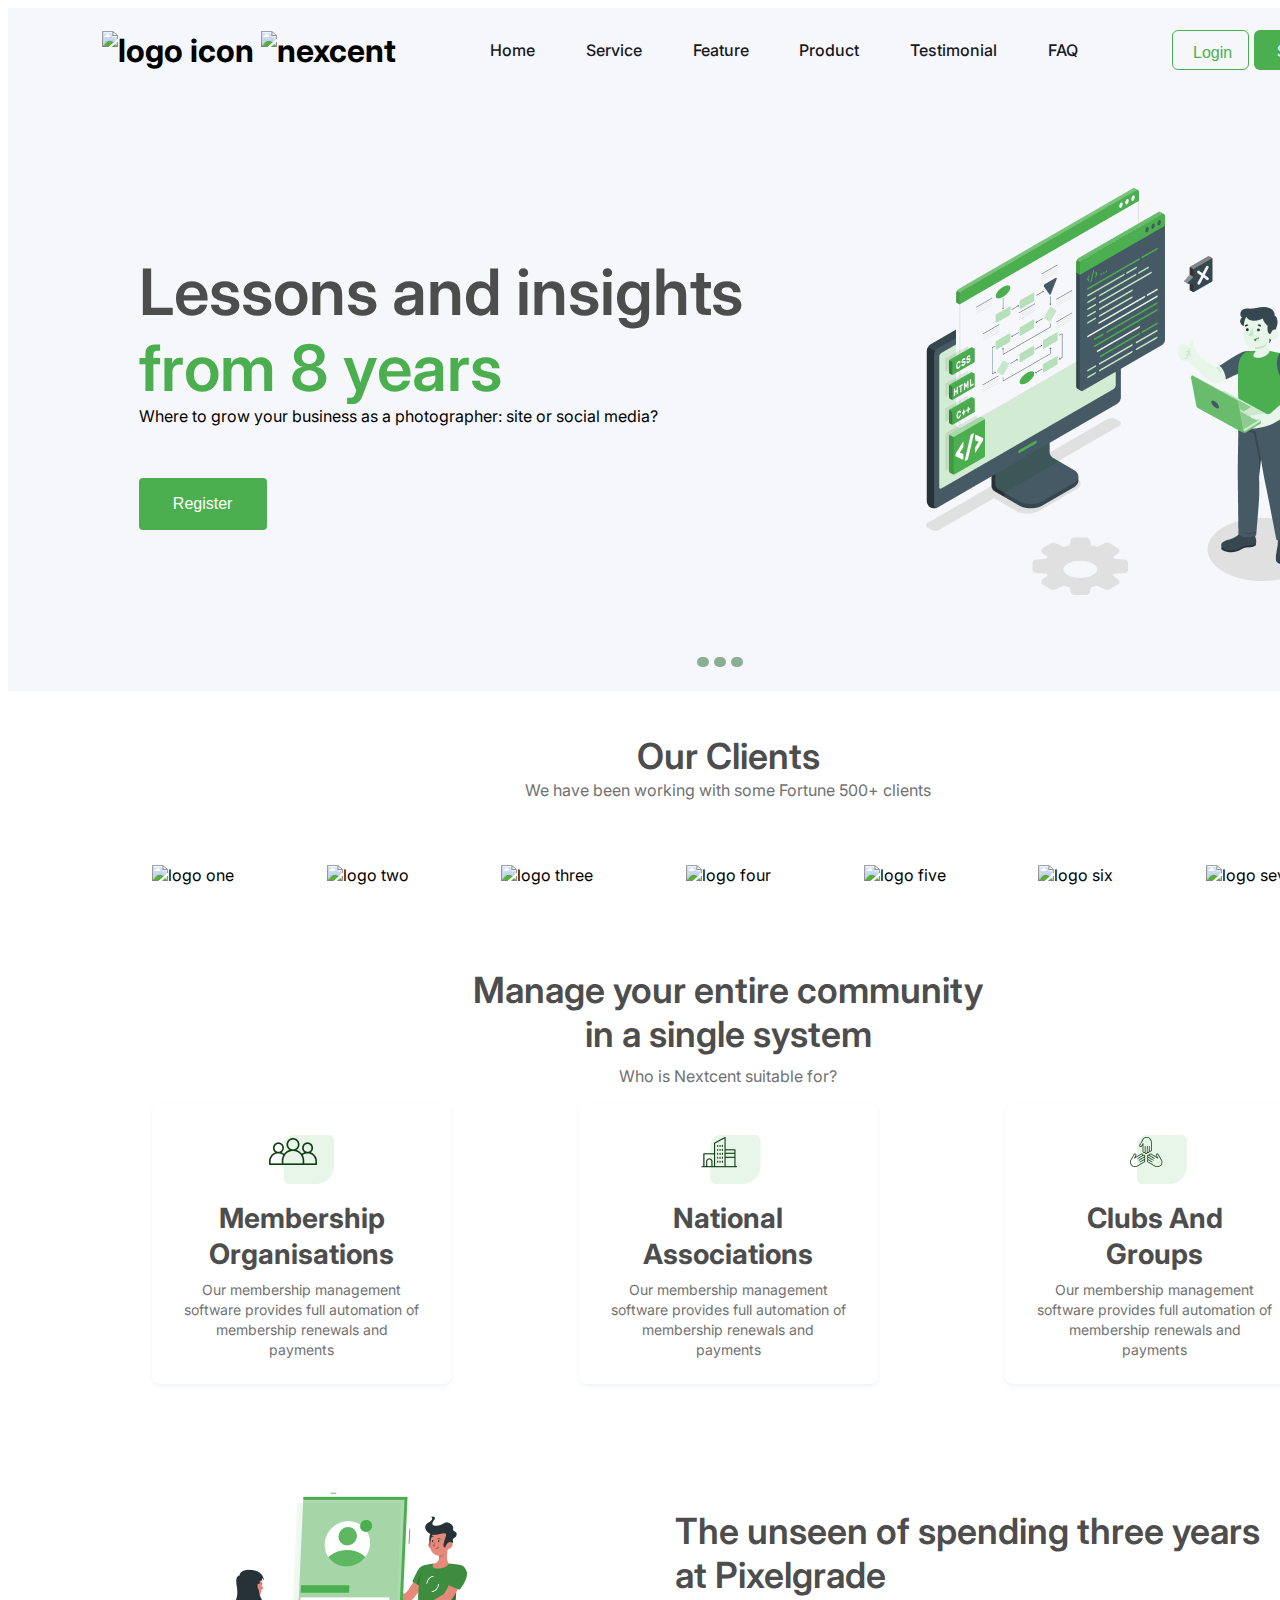
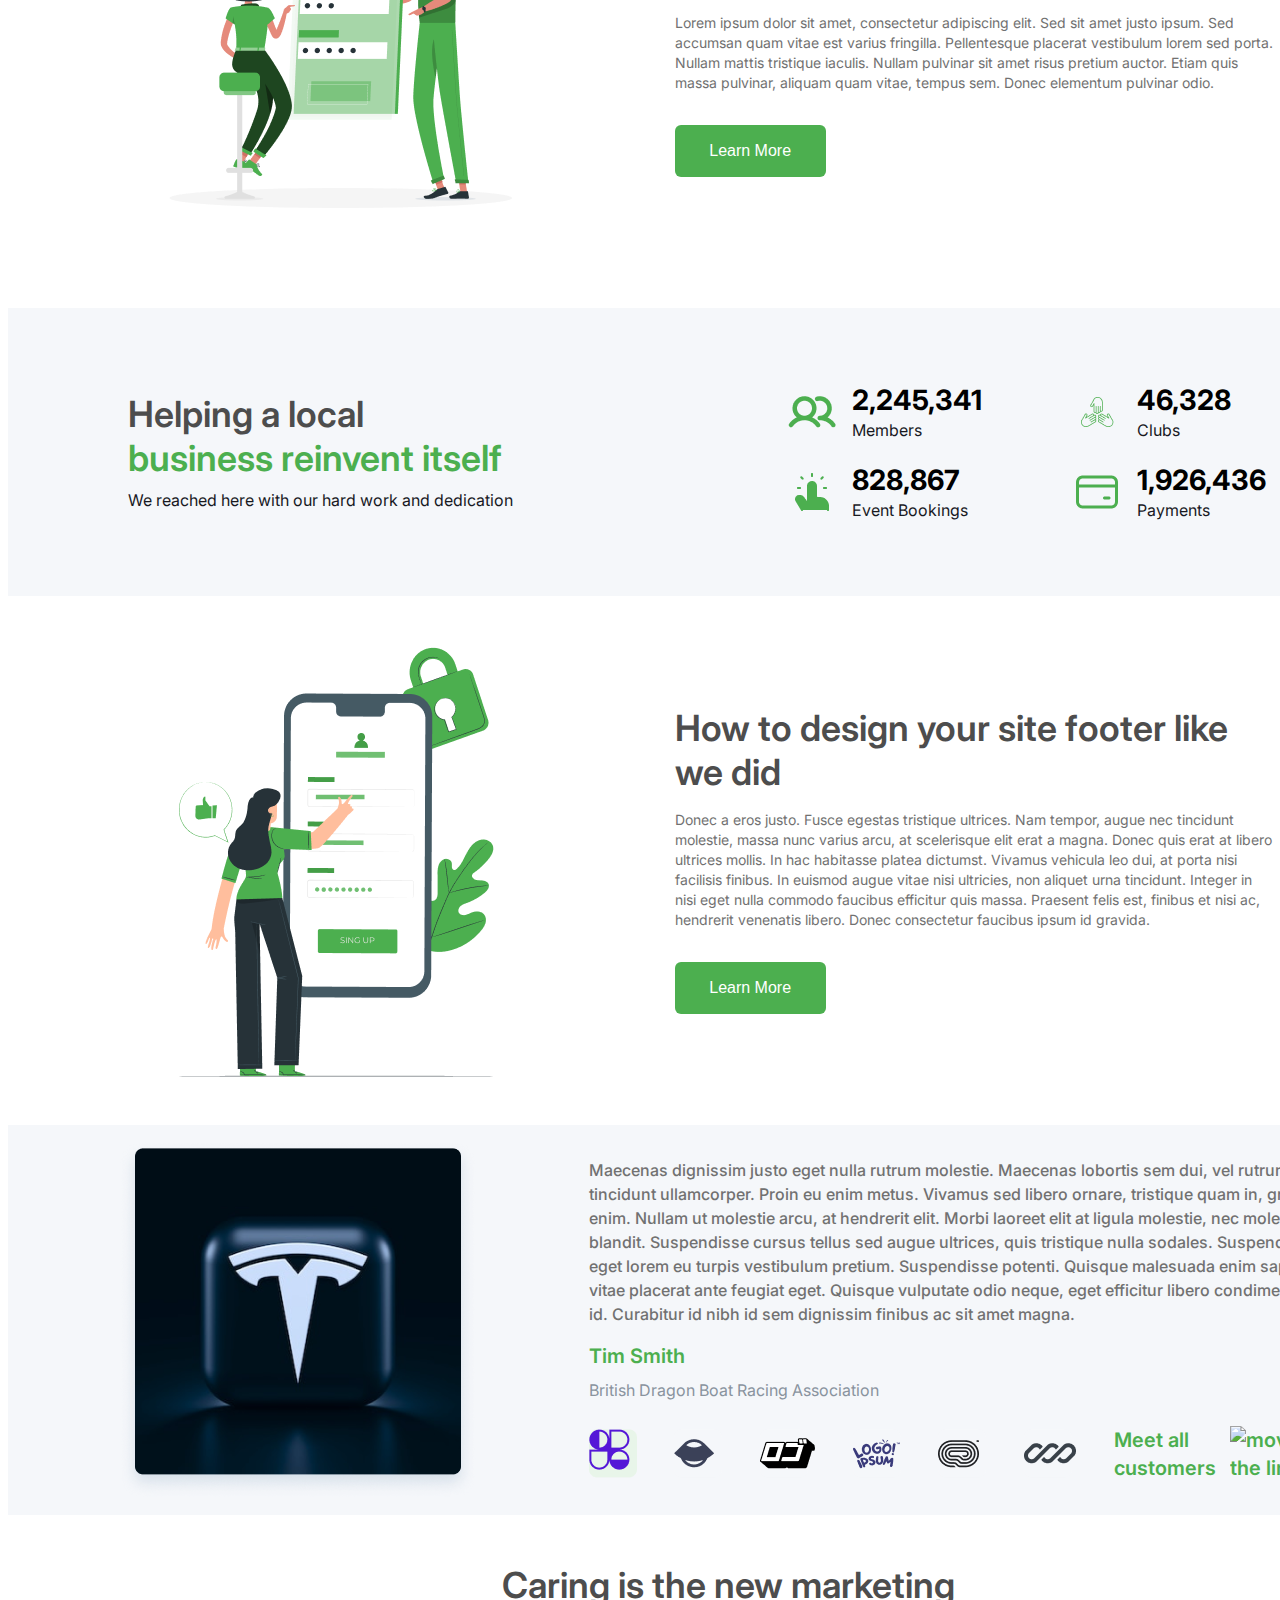
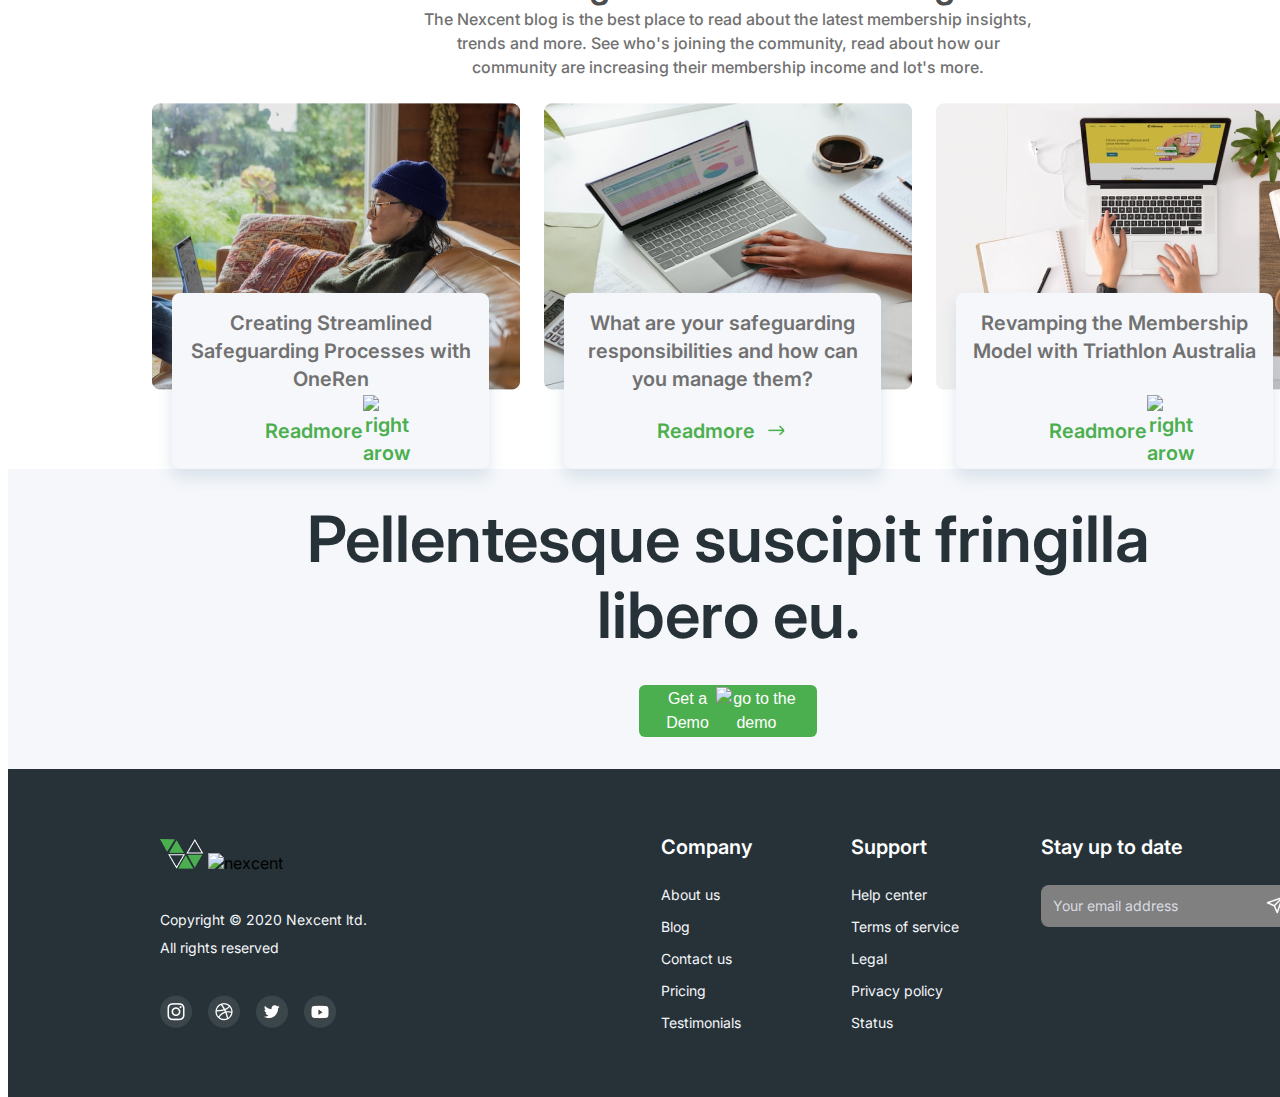
==== commit 95361705: "fix: renamed all img file" ====
--- a/index.html
+++ b/index.html
@@ -53,13 +53,13 @@
             </div>
             <div class="clients-logo flex-space">
                 <!--there image will have a links and i don't know their name so i ll name it by number-->
-                <img  src="./img/clients-logo/Logo-one.png" alt="logo one">
-                <img  src="./img/clients-logo/Logo-two.png" alt="logo two">
-                <img  src="./img/clients-logo/Logo-three.png" alt="logo three">
-                <img  src="./img/clients-logo/Logo-four.png" alt="logo four">
-                <img  src="./img/clients-logo/Logo-five.png" alt="logo five">
-                <img  src="./img/clients-logo/Logo-six.png" alt="logo six">
-                <img  src="./img/clients-logo/Logo-seven.png" alt="logo seven">
+                <img  src="./img/clients-logo/logo-one.png" alt="logo one">
+                <img  src="./img/clients-logo/logo-two.png" alt="logo two">
+                <img  src="./img/clients-logo/logo-three.png" alt="logo three">
+                <img  src="./img/clients-logo/logo-four.png" alt="logo four">
+                <img  src="./img/clients-logo/logo-five.png" alt="logo five">
+                <img  src="./img/clients-logo/logo-six.png" alt="logo six">
+                <img  src="./img/clients-logo/logo-seven.png" alt="logo seven">
             </div>
         </section>
         <section class="community">
@@ -185,13 +185,13 @@
                         </div>
                     </div>
                     <div class="customer-logo">
-                        <img src="./img/body-content/Logo.png" alt="logo one">
-                        <img src="./img/body-content/Logo (1).png" alt="logo two">
-                        <img src="./img/body-content/Logo (2).png" alt="logo thir">
-                        <img src="./img/body-content/Logo (3).png" alt="logo four">
-                        <img src="./img/body-content/Logo (4).png" alt="logo five">
-                        <img src="./img/body-content/Logo (5).png" alt="logo six">
-                        <a #href="" class="customer-more">Meet all customers<img src="./img/body-content/Right.png" alt="move to the link"></a>
+                        <img src="./img/body-content/logo-1.png" alt="logo one">
+                        <img src="./img/body-content/logo-2.png" alt="logo two">
+                        <img src="./img/body-content/logo-3.png" alt="logo thir">
+                        <img src="./img/body-content/logo-4.png" alt="logo four">
+                        <img src="./img/body-content/logo-5.png" alt="logo five">
+                        <img src="./img/body-content/logo-6.png" alt="logo six">
+                        <a #href="" class="customer-more">Meet all customers<img src="./img/body-content/right.png" alt="move to the link"></a>
                     </div>
                 </div>
             </section>
@@ -206,24 +206,24 @@
                 </div>
                 <div class="update-content">
                     <div class="update-one">
-                        <img src="./img/body-content/image 18.png" alt="human with laptop">
+                        <img src="./img/body-content/image-18.png" alt="human with laptop">
                         <div class="update-about">
                             <div class="about-content">Creating Streamlined Safeguarding Processes with OneRen</div>
-                            <a class="update-more">Readmore<img class="customer-more-icon" src="./img/body-content/Right.png" alt="right arow"></a>
+                            <a class="update-more">Readmore<img src="./img/body-content/right.png" alt="right arow"></a>
                         </div>
                     </div>
                     <div class="update-two">
-                        <img src="./img/body-content/image 19.png" alt="human textting with laptop one">
+                        <img src="./img/body-content/image-19.png" alt="human textting with laptop one">
                         <div class="update-about">
                             <div class="about-content">What are your safeguarding responsibilities and how can you manage them?</div>
-                            <a class="update-more">Readmore<img class="customer-more-icon" src="./img/body-content/Right.png" alt="right arow"></a>
+                            <a class="update-more">Readmore<img src="./img/body-content/Right.png" alt="right arow"></a>
                         </div>
                     </div>
                     <div class="update-three">
-                        <img src="./img/body-content/image 20.png" alt="human textting with laptop two">
+                        <img src="./img/body-content/image-20.png" alt="human textting with laptop two">
                         <div class="update-about">
                             <div class="about-content">Revamping the Membership Model with Triathlon Australia</div>
-                            <a class="update-more">Readmore<img class="customer-more-icon" src="./img/body-content/Right.png" alt="right arow"></a>
+                            <a class="update-more">Readmore<img src="./img/body-content/right.png" alt="right arow"></a>
                         </div>
                     </div>
                 </div>
@@ -236,14 +236,14 @@
         <div class="footer-title">Pellentesque suscipit fringilla libero eu.</div>
         <button class="button footer-button">
             Get a Demo
-            <img src="./img/Right.png" alt="go to the demo">
+            <img src="./img/right.png" alt="go to the demo">
         </button>
     </section>
     <section class="footer-content">
         <div class="company-info">
             <div>
                 <img src="./img/nextcen-footer.png" alt="logo icon">
-                <img src="./img/Nexcent-white.png" alt="nexcent">
+                <img src="./img/nexcent-white.png" alt="nexcent">
             </div>
             <div class="copyright">
                 <div>Copyright © 2020 Nexcent ltd.</div>
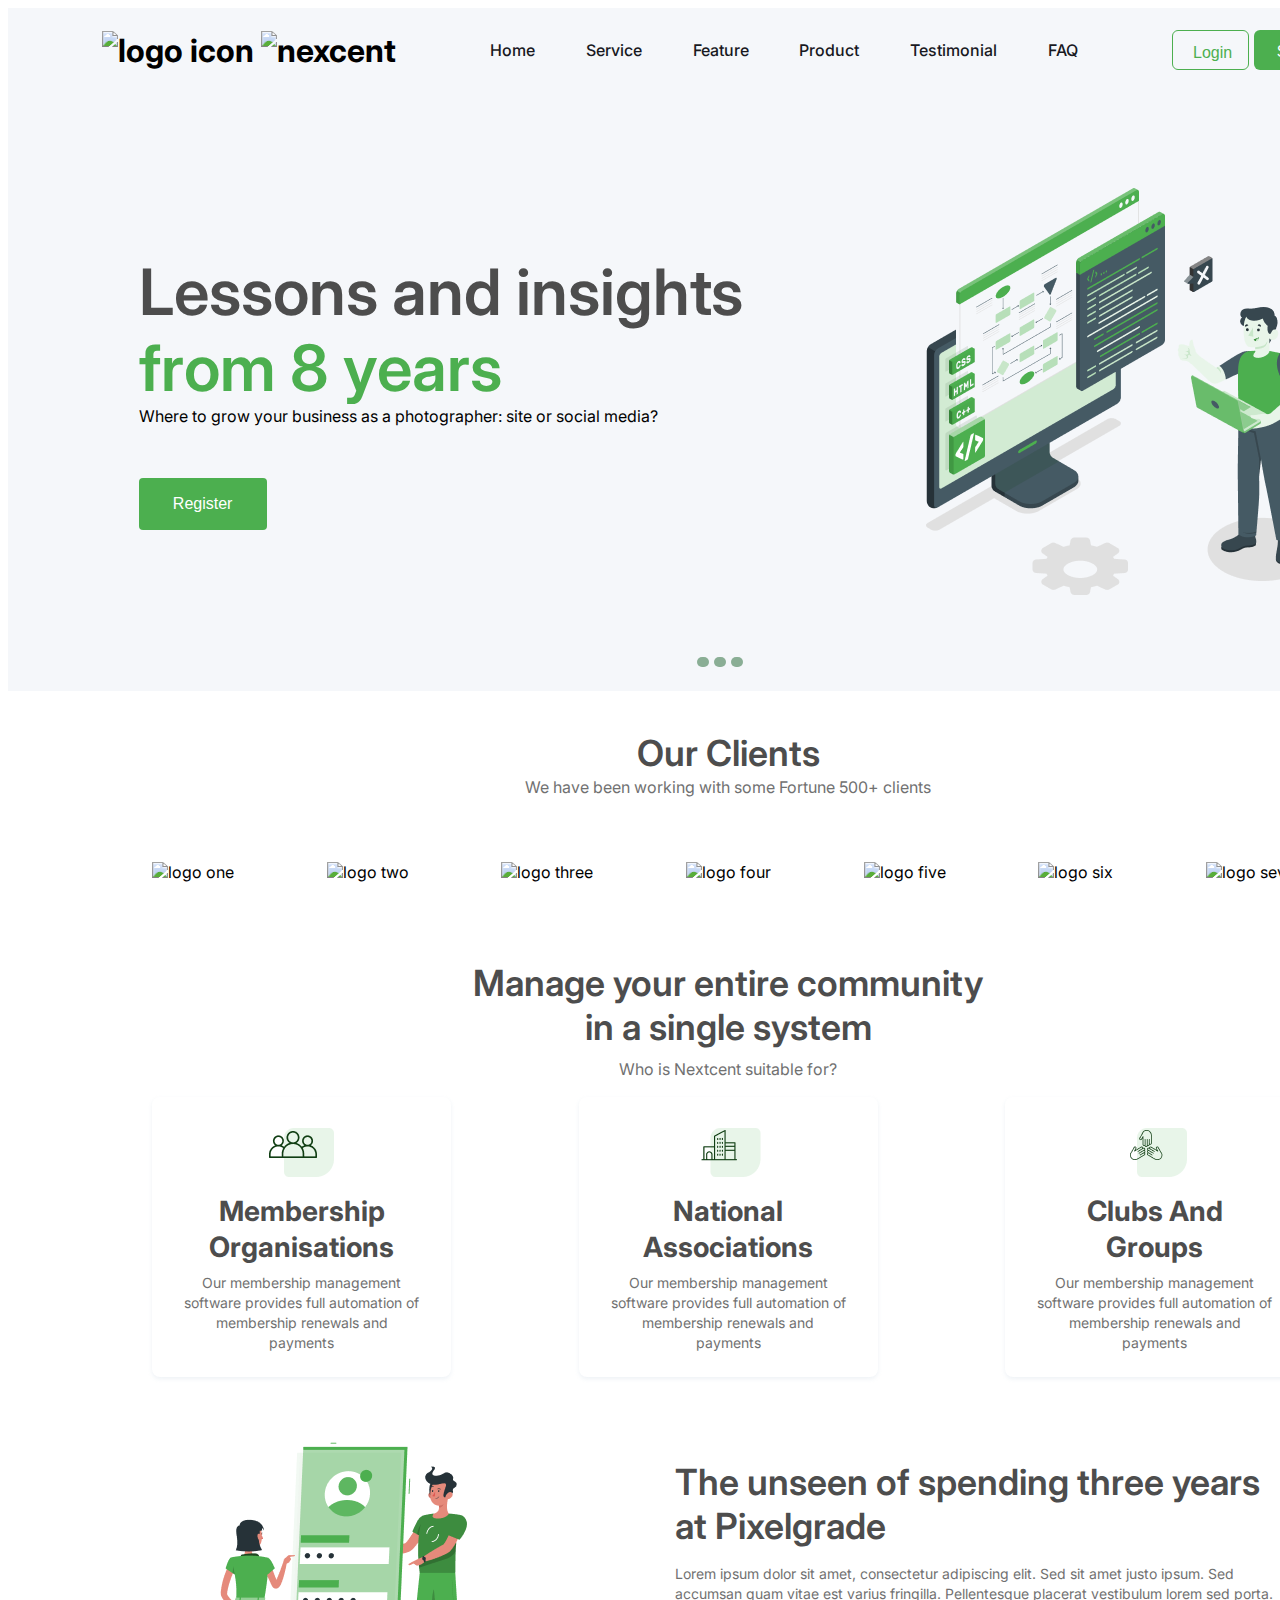
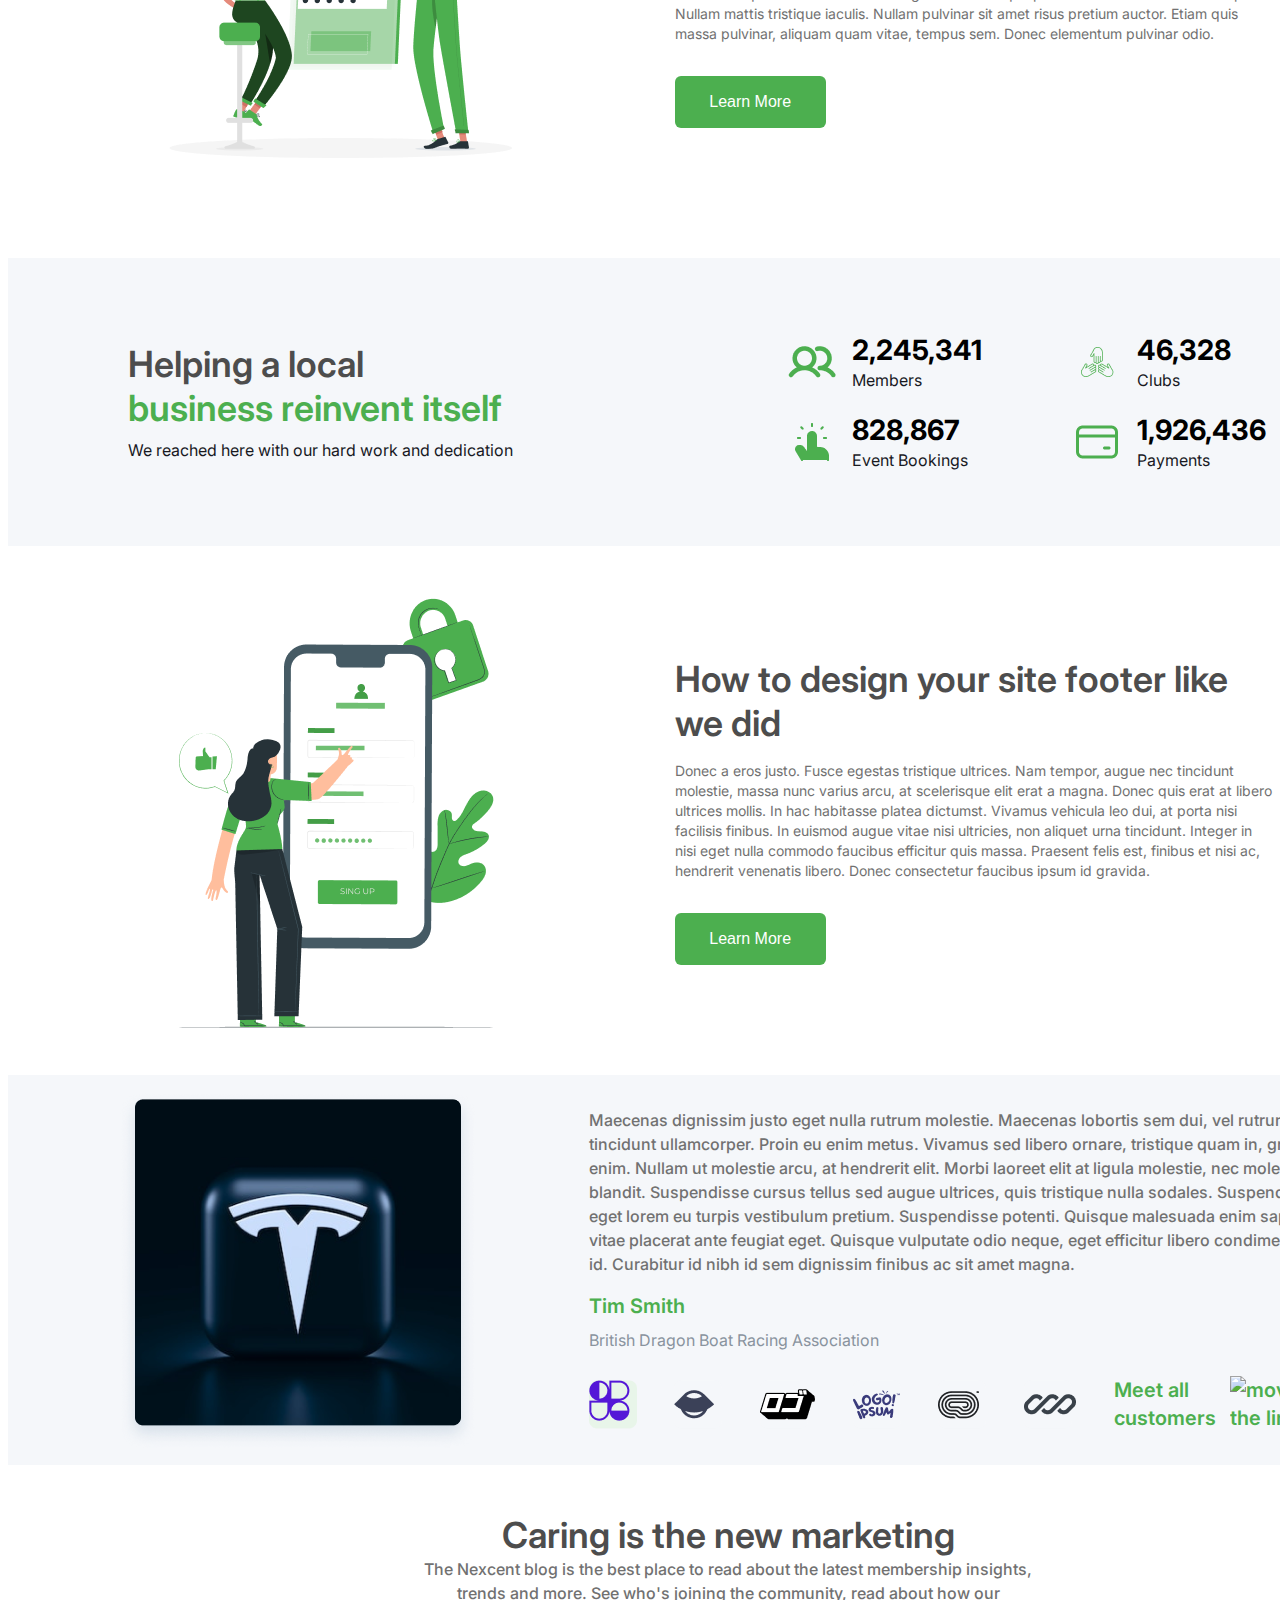
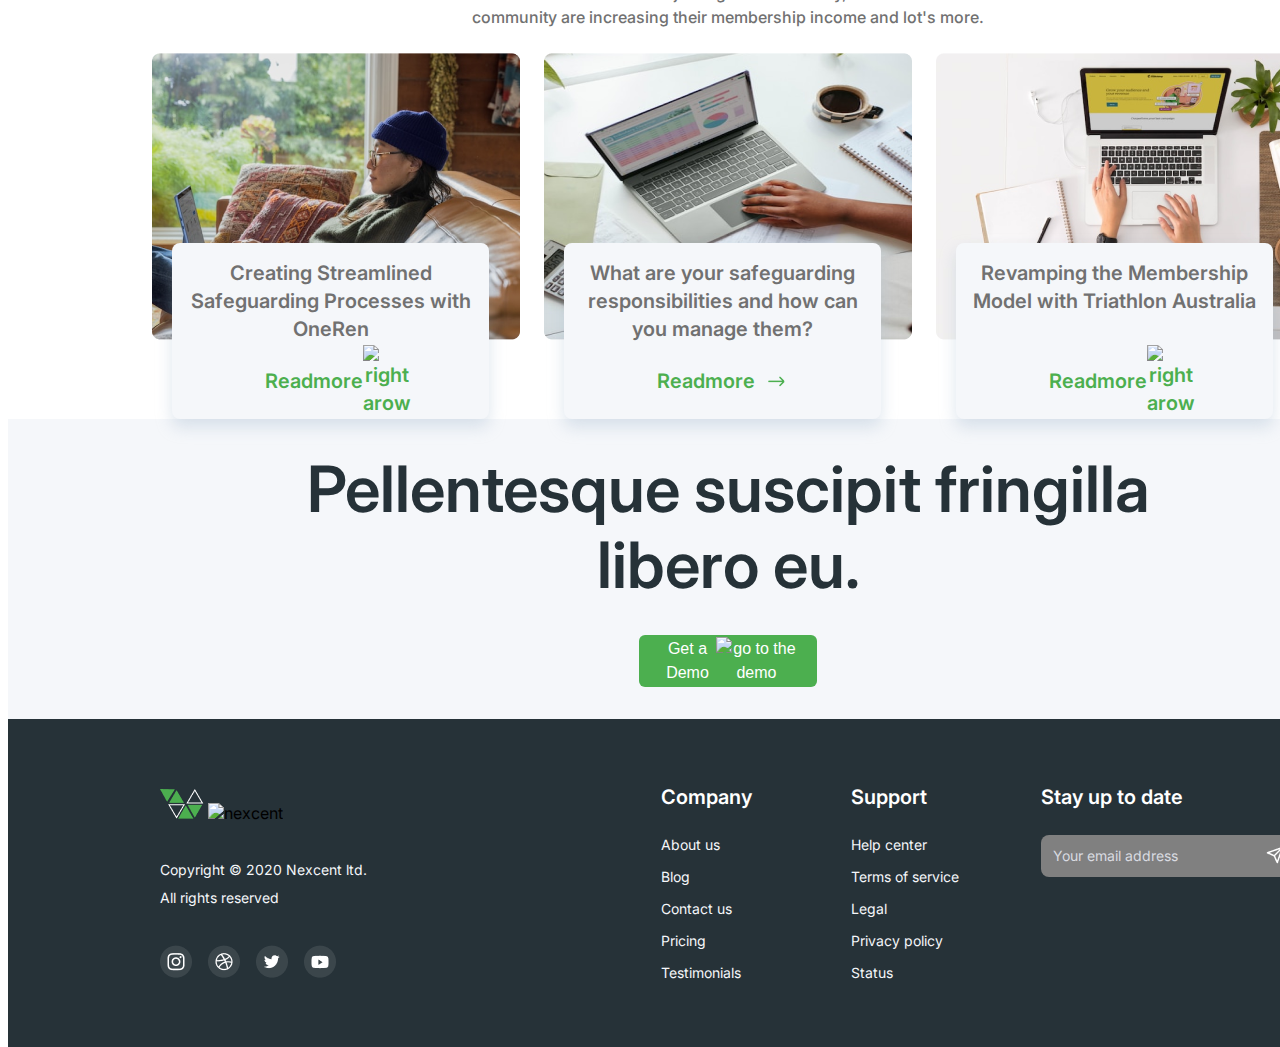
==== commit 0fcf5ab8: "fix: <a> tag href" ====
--- a/index.html
+++ b/index.html
@@ -2,24 +2,25 @@
 
 <head>
     <!-- get font from googl-->
-    <link href="https://fonts.googleapis.com/css?family=Inter:100,200,300,regular,500,600,700,800,900" rel="stylesheet"/>
+    <link href="https://fonts.googleapis.com/css?family=Inter:100,200,300,regular,500,600,700,800,900" rel="stylesheet" />
     <link rel="stylesheet" href="./css/index.css">
 </head>
+
 <body>
     <section class="flex-space header">
         <h1>
             <!--this head logo different with footer logo -->
             <img class="logo-icon" src="./img/icon.png" alt="logo icon">
-            <img class="logo-nexcent" src="./img/nexcent.png" alt="nexcent"> 
+            <img class="logo-nexcent" src="./img/nexcent.png" alt="nexcent">
         </h1>
         <div class="flex-space menu">
             <!--all of this div is links-->
-            <a #href="">Home</a>
-            <a #href="">Service</a>
-            <a #href="">Feature</a>
-            <a #href="">Product</a>
-            <a #href="">Testimonial</a>
-            <a #href="">FAQ</a>
+            <a href="#">Home</a>
+            <a href="#">Service</a>
+            <a href="#">Feature</a>
+            <a href="#">Product</a>
+            <a href="#">Testimonial</a>
+            <a href="#">FAQ</a>
         </div>
         <div class="flex-space header-button">
             <!--2 of this button using same text style-->
@@ -27,7 +28,7 @@
             <button class="button button-signup">Sign up</button>
         </div>
     </section>
-    <section class="home">
+    <section class="content-one">
         <div class="introduce flex-space">
             <div class="introduce-content flex-space">
                 <div class="introduce-text flex-space">
@@ -46,23 +47,23 @@
                 <button class="dot-button"></button>
             </div>
         </div>
-        <section class="clients flex-space">
+        <div class="clients flex-space">
             <div class="client-head flex-space">
                 <div class="clients-title">Our Clients</div>
                 <div class="clients-description">We have been working with some Fortune 500+ clients</div>
             </div>
             <div class="clients-logo flex-space">
                 <!--there image will have a links and i don't know their name so i ll name it by number-->
-                <img  src="./img/clients-logo/logo-one.png" alt="logo one">
-                <img  src="./img/clients-logo/logo-two.png" alt="logo two">
-                <img  src="./img/clients-logo/logo-three.png" alt="logo three">
-                <img  src="./img/clients-logo/logo-four.png" alt="logo four">
-                <img  src="./img/clients-logo/logo-five.png" alt="logo five">
-                <img  src="./img/clients-logo/logo-six.png" alt="logo six">
-                <img  src="./img/clients-logo/logo-seven.png" alt="logo seven">
-            </div>
-        </section>
-        <section class="community">
+                <img src="./img/clients-logo/logo-one.png" alt="logo one">
+                <img src="./img/clients-logo/logo-two.png" alt="logo two">
+                <img src="./img/clients-logo/logo-three.png" alt="logo three">
+                <img src="./img/clients-logo/logo-four.png" alt="logo four">
+                <img src="./img/clients-logo/logo-five.png" alt="logo five">
+                <img src="./img/clients-logo/logo-six.png" alt="logo six">
+                <img src="./img/clients-logo/logo-seven.png" alt="logo seven">
+            </div>
+        </div>
+        <div class="community">
             <div class="community-head">
                 <div class="community-title">Manage your entire community in a single system</div>
                 <div class="community-description">Who is Nextcent suitable for?</div>
@@ -92,143 +93,143 @@
                     <div class="part-description">Our membership management software provides full automation of membership renewals and payments</div>
                 </div>
             </div>
-        </section>
-        <section class="body-content">
-            <section class="unlock">           
-                <img src="./img/body-content/rafiki.png" alt="rafiki">               
-                <div class="unlock-content">
-                    <div class="unlock-content unlock-text">
-                        <div class="unlock-title">The unseen of spending three years at Pixelgrade</div>
-                        <div class="unlock-description">
-                            Lorem ipsum dolor sit amet, consectetur adipiscing elit. Sed sit
-                            amet justo ipsum. Sed accumsan quam vitae est varius fringilla. Pellentesque placerat
-                            vestibulum lorem sed porta. Nullam mattis tristique iaculis. Nullam pulvinar sit amet risus
-                            pretium auctor. Etiam quis massa pulvinar, aliquam quam vitae, tempus sem. Donec elementum
-                            pulvinar odio.
-                        </div>
-                    </div>
-                    <button class="button unlock-button">Learn More</button>
-                </div>
-            </section>
-            <section class="achievements">
-                <div class="achievements achievements-heading">
-                    <div class="achievements-title">Helping a local<br><span class="achievements-title-two"> business reinvent itself</span></div>
-                    <div class="achievements-description">We reached here with our hard work and dedication</div>
-                </div>
-                <div class="couts">            
-                    <div class="achievements members">
-                        <img src="./img/body-content/members.png" alt="members">
-                        <div class="counts-detail">
-                            <div class="number">2,245,341</div>
-                            <!-- there numbers of achievement can be change by js or get info from other page????-->
-                            <div class="achievements-name">Members</div>
-                        </div>
-                    </div>
-                    <div class="achievements clubs">
-                        <img src="./img/body-content/clubs.png" alt="clubs">
-                        <div class="counts-detail">
-                            <div class="number">46,328</div>
-                            <div class="achievements-name">Clubs</div>
-                        </div>
-                    </div>                   
-                    <div class="achievements event-bookings">
-                        <img src="./img/body-content/event-bookings.png" alt="event bookings">
-                        <div class="counts-detail">
-                            <div class="number">828,867</div>
-                            <div class="achievements-name">Event Bookings</div>
-                        </div>
-                    </div>
-                    <div class="achievements payments">
-                        <img src="./img/body-content/payments.png" alt="payments">
-                        <div class="counts-detail">
-                            <div class="number">1,926,436</div>
-                            <div class="achievements-name">Payments</div>
-                        </div>
-                    </div>                                      
-                </div>
-            </section>
-            <section class="calender">
-                <img src="./img/body-content/pana.png" alt="human logging phone">
-                <div class="calender-content">
-                    <div class="calender-text">
-                        <div class="calender-title">How to design your site footer like we did</div>
-                        <div class="calender-description">
-                            Donec a eros justo. Fusce egestas tristique ultrices. Nam
-                            tempor, augue nec tincidunt molestie, massa nunc varius arcu, at scelerisque elit erat a
-                            magna. Donec quis erat at libero ultrices mollis. In hac habitasse platea dictumst. Vivamus
-                            vehicula leo dui, at porta nisi facilisis finibus. In euismod augue vitae nisi ultricies,
-                            non aliquet urna tincidunt. Integer in nisi eget nulla commodo faucibus efficitur quis
-                            massa. Praesent felis est, finibus et nisi ac, hendrerit venenatis libero. Donec consectetur
-                            faucibus ipsum id gravida.
-                        </div>
-                    </div>
-                    <button class="button calender-button">Learn More</button>
-                </div>
-            </section>
-            <section class="customer">
-                <img src="./img/body-content/tesla.png" alt="tesla">
-                <div class="customer-content">
-                    <div class="customer-text">
-                        <div class="customer-description">
-                            Maecenas dignissim justo eget nulla rutrum molestie. Maecenas
-                            lobortis sem dui, vel rutrum risus tincidunt ullamcorper. Proin eu enim metus. Vivamus sed
-                            libero ornare, tristique quam in, gravida enim. Nullam ut molestie arcu, at hendrerit elit.
-                            Morbi laoreet elit at ligula molestie, nec molestie mi blandit. Suspendisse cursus tellus
-                            sed augue ultrices, quis tristique nulla sodales. Suspendisse eget lorem eu turpis
-                            vestibulum pretium. Suspendisse potenti. Quisque malesuada enim sapien, vitae placerat ante
-                            feugiat eget. Quisque vulputate odio neque, eget efficitur libero condimentum id. Curabitur
-                            id nibh id sem dignissim finibus ac sit amet magna.
-                        </div>
-                        <div class="customer-author">
-                            <div class="author-name">Tim Smith</div>
-                            <div class="author-position">British Dragon Boat Racing Association</div>
-                        </div>
-                    </div>
-                    <div class="customer-logo">
-                        <img src="./img/body-content/logo-1.png" alt="logo one">
-                        <img src="./img/body-content/logo-2.png" alt="logo two">
-                        <img src="./img/body-content/logo-3.png" alt="logo thir">
-                        <img src="./img/body-content/logo-4.png" alt="logo four">
-                        <img src="./img/body-content/logo-5.png" alt="logo five">
-                        <img src="./img/body-content/logo-6.png" alt="logo six">
-                        <a #href="" class="customer-more">Meet all customers<img src="./img/body-content/right.png" alt="move to the link"></a>
-                    </div>
-                </div>
-            </section>
-            <section class="community-update">
-                <div class="update-head">
-                    <div class="update-title">Caring is the new marketing</div>
-                    <div class="update-description">
-                        The Nexcent blog is the best place to read about the
-                        latest membership insights, trends and more. See who's joining the community, read about how our
-                        community are increasing their membership income and lot's more.
-                    </div>
-                </div>
-                <div class="update-content">
-                    <div class="update-one">
-                        <img src="./img/body-content/image-18.png" alt="human with laptop">
-                        <div class="update-about">
-                            <div class="about-content">Creating Streamlined Safeguarding Processes with OneRen</div>
-                            <a class="update-more">Readmore<img src="./img/body-content/right.png" alt="right arow"></a>
-                        </div>
-                    </div>
-                    <div class="update-two">
-                        <img src="./img/body-content/image-19.png" alt="human textting with laptop one">
-                        <div class="update-about">
-                            <div class="about-content">What are your safeguarding responsibilities and how can you manage them?</div>
-                            <a class="update-more">Readmore<img src="./img/body-content/Right.png" alt="right arow"></a>
-                        </div>
-                    </div>
-                    <div class="update-three">
-                        <img src="./img/body-content/image-20.png" alt="human textting with laptop two">
-                        <div class="update-about">
-                            <div class="about-content">Revamping the Membership Model with Triathlon Australia</div>
-                            <a class="update-more">Readmore<img src="./img/body-content/right.png" alt="right arow"></a>
-                        </div>
-                    </div>
-                </div>
-            </section>
-        </section>
+        </div>
+    </section>
+    <section class="content-two">
+        <div class="unlock">
+            <img src="./img/body-content/rafiki.png" alt="rafiki">
+            <div class="unlock-content">
+                <div class="unlock-content unlock-text">
+                    <div class="unlock-title">The unseen of spending three years at Pixelgrade</div>
+                    <div class="unlock-description">
+                        Lorem ipsum dolor sit amet, consectetur adipiscing elit. Sed sit
+                        amet justo ipsum. Sed accumsan quam vitae est varius fringilla. Pellentesque placerat
+                        vestibulum lorem sed porta. Nullam mattis tristique iaculis. Nullam pulvinar sit amet risus
+                        pretium auctor. Etiam quis massa pulvinar, aliquam quam vitae, tempus sem. Donec elementum
+                        pulvinar odio.
+                    </div>
+                </div>
+                <button class="button unlock-button">Learn More</button>
+            </div>
+        </div>
+        <div class="achievements">
+            <div class="achievements achievements-heading">
+                <div class="achievements-title">Helping a local<br><span class="achievements-title-two"> business reinvent itself</span></div>
+                <div class="achievements-description">We reached here with our hard work and dedication</div>
+            </div>
+            <div class="couts">
+                <div class="achievements members">
+                    <img src="./img/body-content/members.png" alt="members">
+                    <div class="counts-detail">
+                        <div class="number">2,245,341</div>
+                        <!-- there numbers of achievement can be change by js or get info from other page????-->
+                        <div class="achievements-name">Members</div>
+                    </div>
+                </div>
+                <div class="achievements clubs">
+                    <img src="./img/body-content/clubs.png" alt="clubs">
+                    <div class="counts-detail">
+                        <div class="number">46,328</div>
+                        <div class="achievements-name">Clubs</div>
+                    </div>
+                </div>
+                <div class="achievements event-bookings">
+                    <img src="./img/body-content/event-bookings.png" alt="event bookings">
+                    <div class="counts-detail">
+                        <div class="number">828,867</div>
+                        <div class="achievements-name">Event Bookings</div>
+                    </div>
+                </div>
+                <div class="achievements payments">
+                    <img src="./img/body-content/payments.png" alt="payments">
+                    <div class="counts-detail">
+                        <div class="number">1,926,436</div>
+                        <div class="achievements-name">Payments</div>
+                    </div>
+                </div>
+            </div>
+        </div>
+        <div class="calender">
+            <img src="./img/body-content/pana.png" alt="human logging phone">
+            <div class="calender-content">
+                <div class="calender-text">
+                    <div class="calender-title">How to design your site footer like we did</div>
+                    <div class="calender-description">
+                        Donec a eros justo. Fusce egestas tristique ultrices. Nam
+                        tempor, augue nec tincidunt molestie, massa nunc varius arcu, at scelerisque elit erat a
+                        magna. Donec quis erat at libero ultrices mollis. In hac habitasse platea dictumst. Vivamus
+                        vehicula leo dui, at porta nisi facilisis finibus. In euismod augue vitae nisi ultricies,
+                        non aliquet urna tincidunt. Integer in nisi eget nulla commodo faucibus efficitur quis
+                        massa. Praesent felis est, finibus et nisi ac, hendrerit venenatis libero. Donec consectetur
+                        faucibus ipsum id gravida.
+                    </div>
+                </div>
+                <button class="button calender-button">Learn More</button>
+            </div>
+        </div>
+        <div class="customer">
+            <img src="./img/body-content/tesla.png" alt="tesla">
+            <div class="customer-content">
+                <div class="customer-text">
+                    <div class="customer-description">
+                        Maecenas dignissim justo eget nulla rutrum molestie. Maecenas
+                        lobortis sem dui, vel rutrum risus tincidunt ullamcorper. Proin eu enim metus. Vivamus sed
+                        libero ornare, tristique quam in, gravida enim. Nullam ut molestie arcu, at hendrerit elit.
+                        Morbi laoreet elit at ligula molestie, nec molestie mi blandit. Suspendisse cursus tellus
+                        sed augue ultrices, quis tristique nulla sodales. Suspendisse eget lorem eu turpis
+                        vestibulum pretium. Suspendisse potenti. Quisque malesuada enim sapien, vitae placerat ante
+                        feugiat eget. Quisque vulputate odio neque, eget efficitur libero condimentum id. Curabitur
+                        id nibh id sem dignissim finibus ac sit amet magna.
+                    </div>
+                    <div class="customer-author">
+                        <div class="author-name">Tim Smith</div>
+                        <div class="author-position">British Dragon Boat Racing Association</div>
+                    </div>
+                </div>
+                <div class="customer-logo">
+                    <img src="./img/body-content/logo-1.png" alt="logo one">
+                    <img src="./img/body-content/logo-2.png" alt="logo two">
+                    <img src="./img/body-content/logo-3.png" alt="logo thir">
+                    <img src="./img/body-content/logo-4.png" alt="logo four">
+                    <img src="./img/body-content/logo-5.png" alt="logo five">
+                    <img src="./img/body-content/logo-6.png" alt="logo six">
+                    <a href="#" class="customer-more">Meet all customers<img src="./img/body-content/right.png" alt="move to the link"></a>
+                </div>
+            </div>
+        </div>
+        <div class="community-update">
+            <div class="update-head">
+                <div class="update-title">Caring is the new marketing</div>
+                <div class="update-description">
+                    The Nexcent blog is the best place to read about the
+                    latest membership insights, trends and more. See who's joining the community, read about how our
+                    community are increasing their membership income and lot's more.
+                </div>
+            </div>
+            <div class="update-content">
+                <div class="update-one">
+                    <img src="./img/body-content/image-18.png" alt="human with laptop">
+                    <div class="update-about">
+                        <div class="about-content">Creating Streamlined Safeguarding Processes with OneRen</div>
+                        <a class="update-more" href="#">Readmore<img src="./img/body-content/right.png" alt="right arow"></a>
+                    </div>
+                </div>
+                <div class="update-two">
+                    <img src="./img/body-content/image-19.png" alt="human textting with laptop one">
+                    <div class="update-about">
+                        <div class="about-content">What are your safeguarding responsibilities and how can you manage them?</div>
+                        <a class="update-more" href="#">Readmore<img src="./img/body-content/Right.png" alt="right arow"></a>
+                    </div>
+                </div>
+                <div class="update-three">
+                    <img src="./img/body-content/image-20.png" alt="human textting with laptop two">
+                    <div class="update-about">
+                        <div class="about-content">Revamping the Membership Model with Triathlon Australia</div>
+                        <a class="update-more" href="#">Readmore<img src="./img/body-content/right.png" alt="right arow"></a>
+                    </div>
+                </div>
+            </div>
+        </div>
     </section>
 </body>
 <footer>
@@ -261,31 +262,33 @@
             <div class="company">
                 <div class="company-title">Company</div>
                 <div class="company-links">
-                    <a #href="">About us</a>
-                    <a #href="">Blog</a>
-                    <a #href="">Contact us</a>
-                    <a #href="">Pricing</a>
-                    <a #href="">Testimonials</a>
+                    <a href="#">About us</a>
+                    <a href="#">Blog</a>
+                    <a href="#">Contact us</a>
+                    <a href="#">Pricing</a>
+                    <a href="#">Testimonials</a>
                 </div>
             </div>
             <div class="support">
                 <div class="support-title">Support</div>
                 <div class="support-links">
-                    <a #href="">Help center</a>
-                    <a #href="">Terms of service</a>
-                    <a #href="">Legal</a>
-                    <a #href="">Privacy policy</a>
-                    <a #href="">Status</a>
+                    <a href="#">Help center</a>
+                    <a href="#">Terms of service</a>
+                    <a href="#">Legal</a>
+                    <a href="#">Privacy policy</a>
+                    <a href="#">Status</a>
                 </div>
             </div>
             <div class="stay-up">
                 <div class="stayup-title">Stay up to date</div>
                 <form class="email-input" action="./action/action_page.php">
                     <label id="email-input-title" for="emails">Your email address</label>
-                    <input class="email-input-box" oninput="myFunction()" type="email" id="emails" name="emails" multiple>
+                    <input class="email-input-box" oninput="myFunction()" type="email" id="emails" name="emails"
+                        multiple>
                     <input class="email-send-image" type="image" src="./img/send.png" alt="submit">
                 </form>
-                <script src="./js/index.js"></script> <!-- i am not sure this correct or not-->
+                <!-- i am not sure this correct or not-->
+                <script src="./js/index.js"></script>
             </div>
         </div>
     </section>
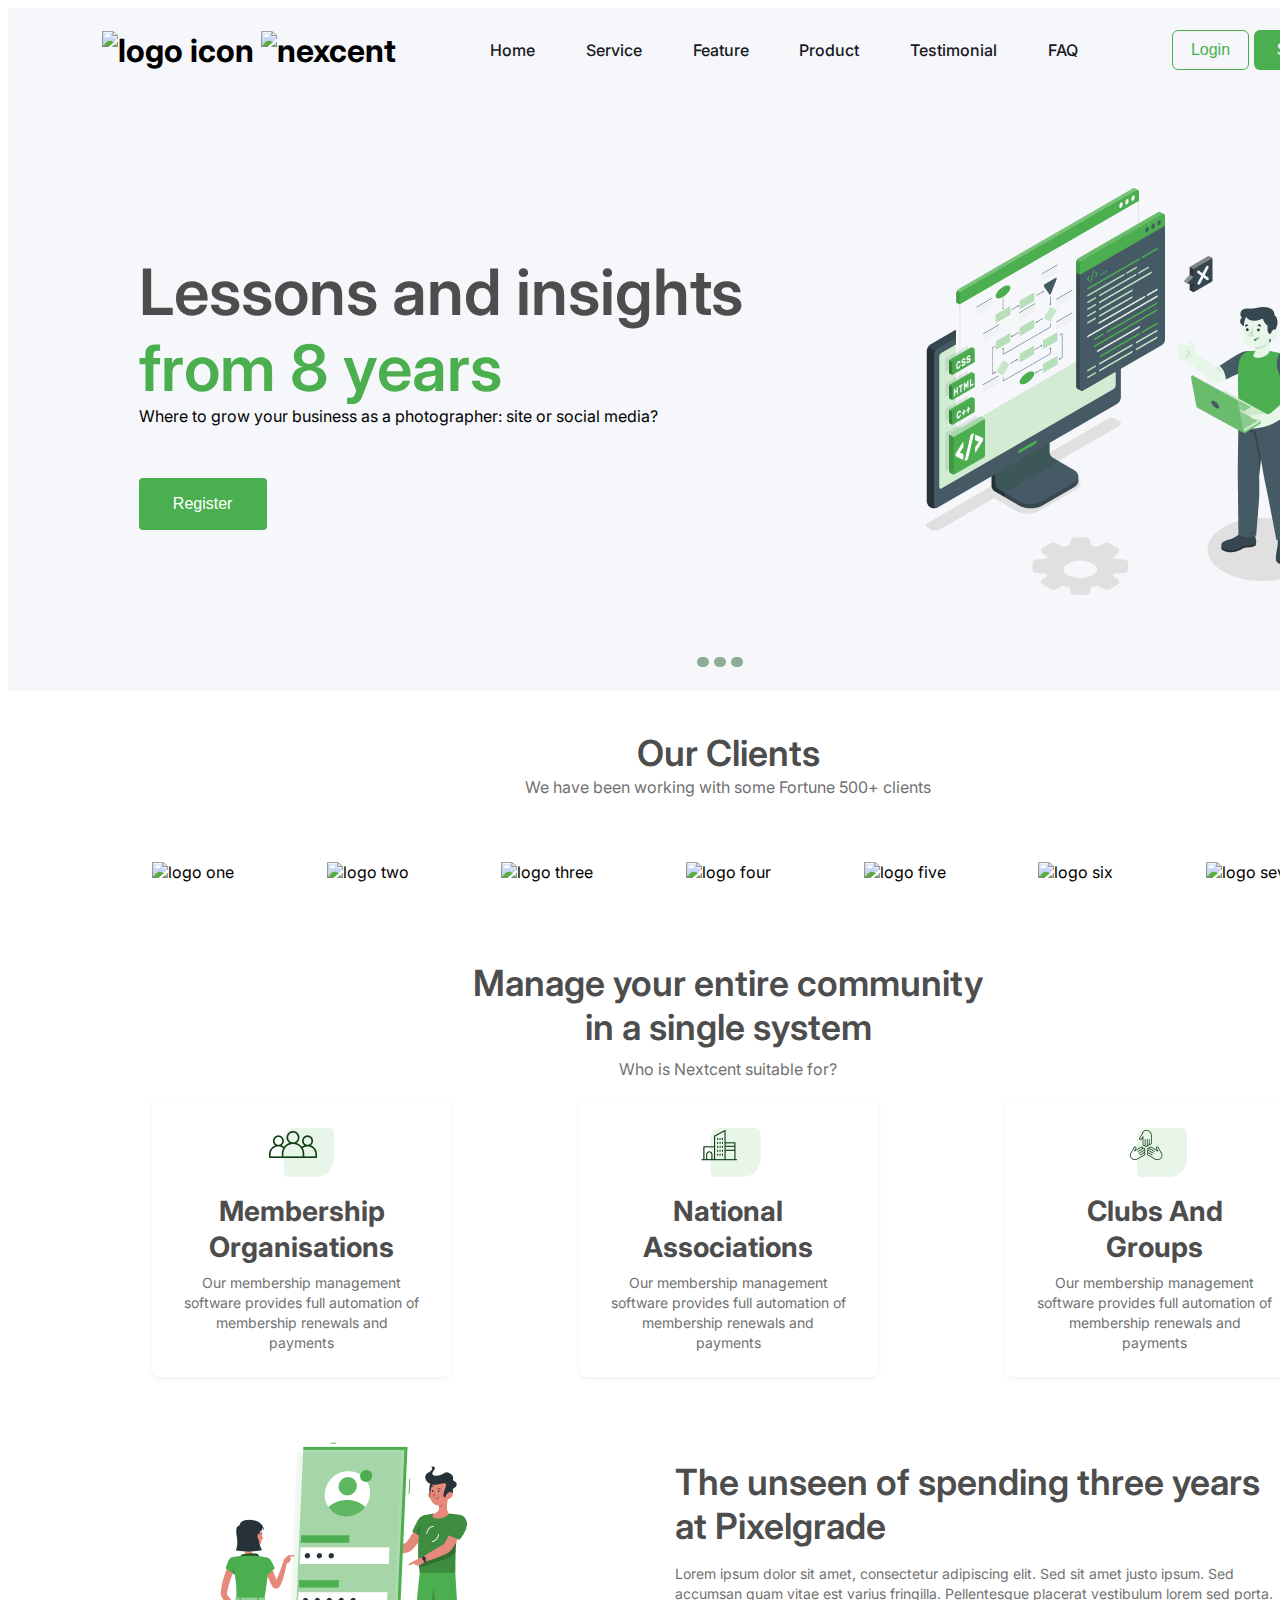
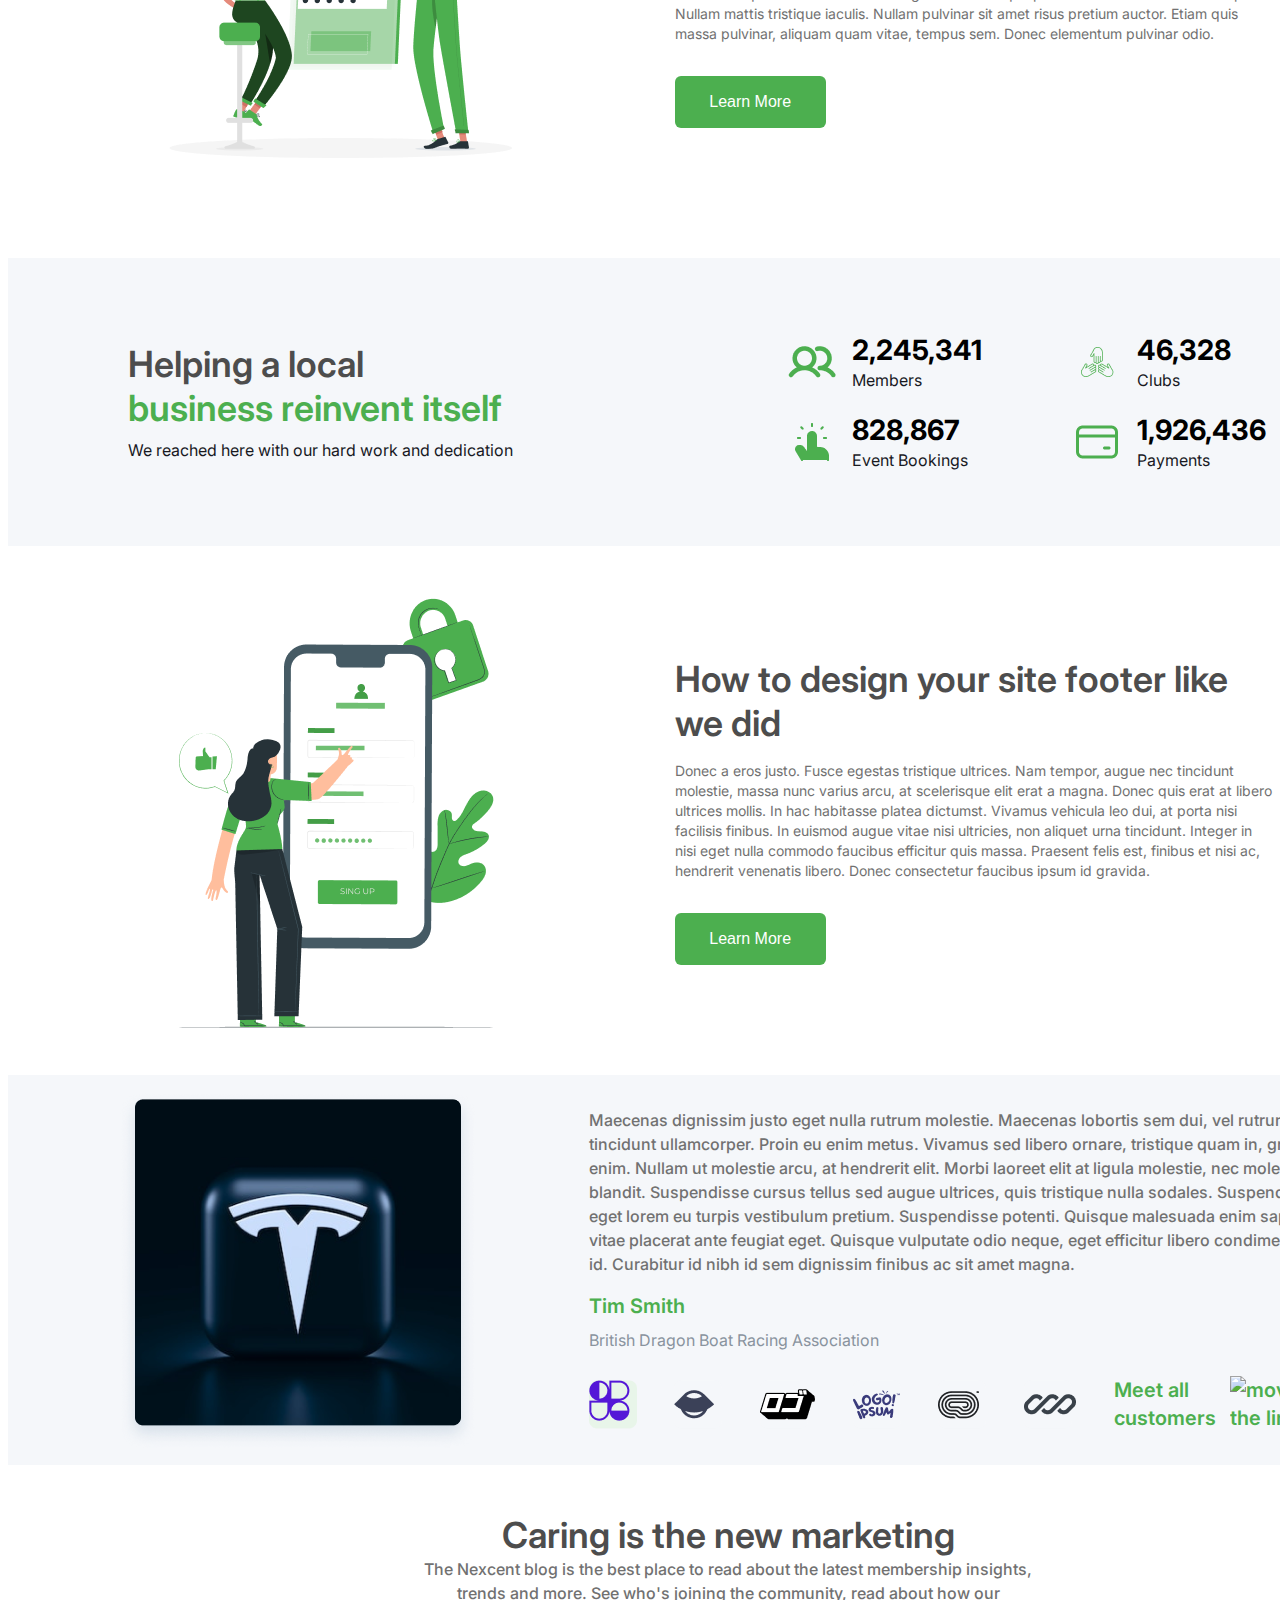
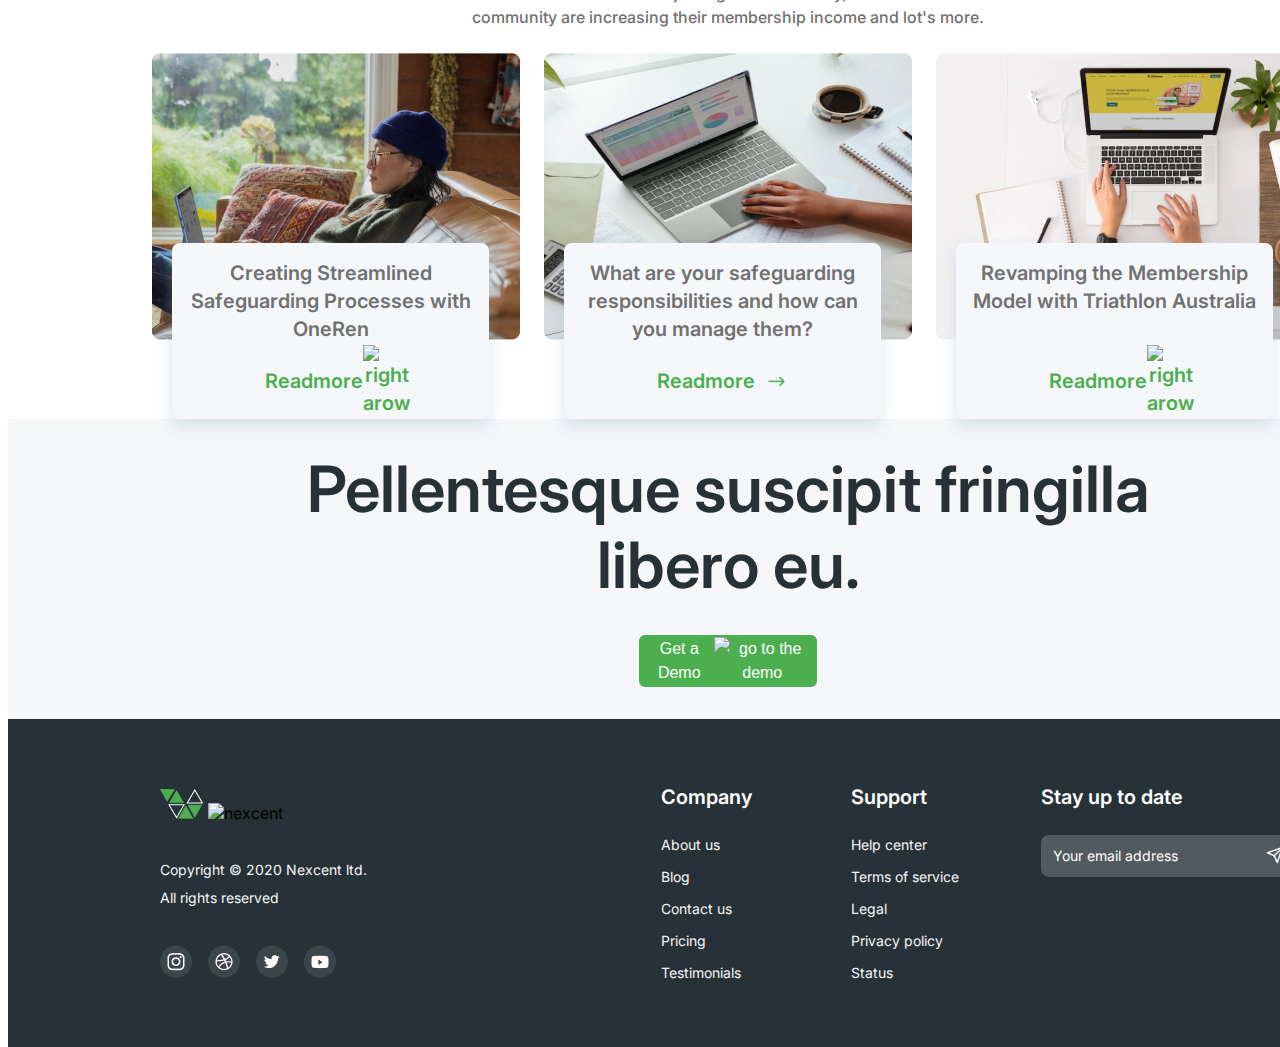
==== commit 5830f13c: "add: h1 information" ====
--- a/index.html
+++ b/index.html
@@ -12,6 +12,7 @@
             <!--this head logo different with footer logo -->
             <img class="logo-icon" src="./img/icon.png" alt="logo icon">
             <img class="logo-nexcent" src="./img/nexcent.png" alt="nexcent">
+            <p id="page-info">This web is practice according to figma</p>
         </h1>
         <div class="flex-space menu">
             <!--all of this div is links-->
